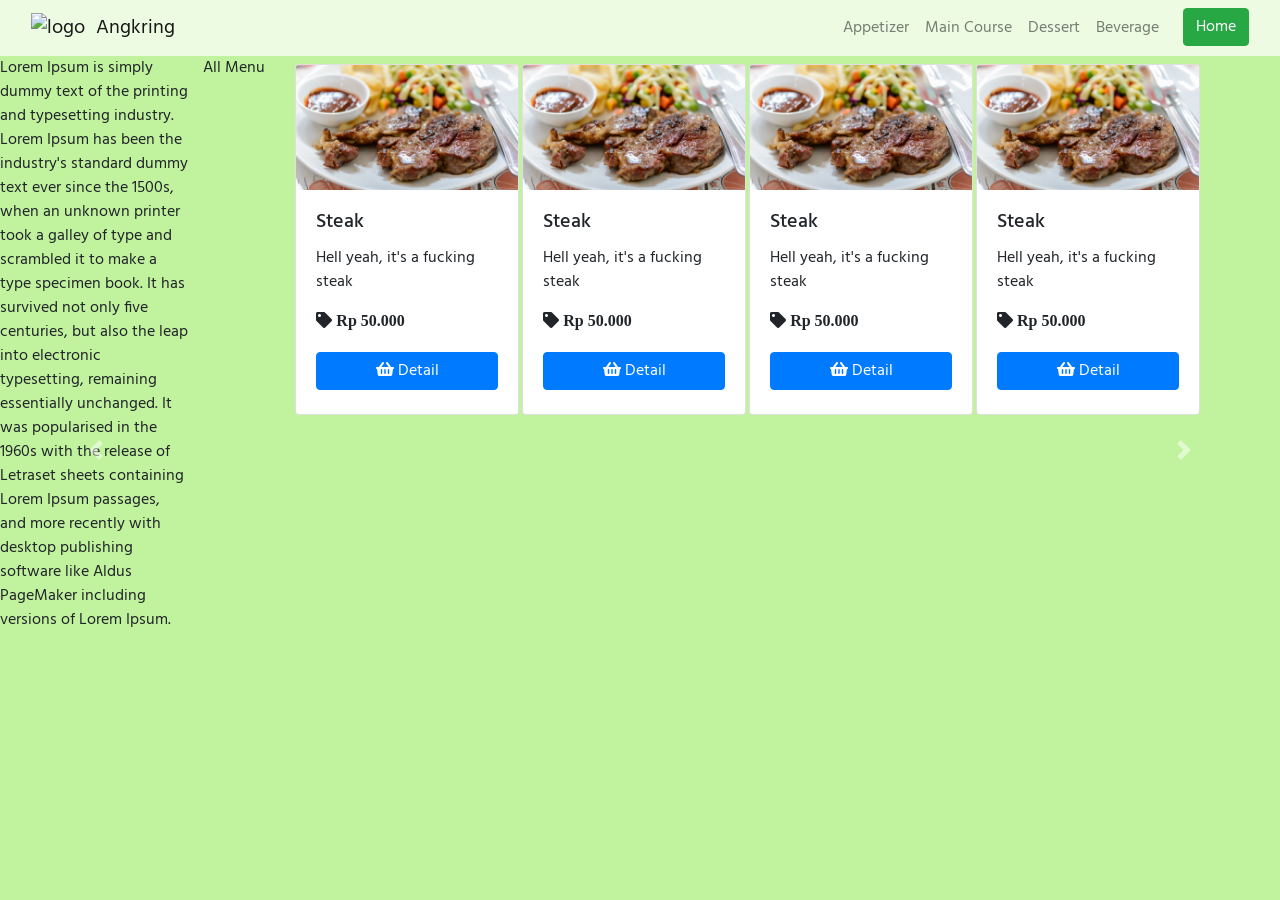
==== Angkring/allmenu.html @ c2aaa67b "Added all files to repo" ====
<!DOCTYPE html>
<html lang="en">
<head>
    <meta charset="UTF-8">
    <meta name="viewport" content="width=device-width, initial-scale=1.0">
    <meta http-equiv="X-UA-Compatible" content="ie=edge">
    <link rel="stylesheet" href="https://maxcdn.bootstrapcdn.com/bootstrap/4.3.1/css/bootstrap.min.css">
    <link rel="stylesheet" href="style-user-page.css">
    <script src="https://ajax.googleapis.com/ajax/libs/jquery/3.4.1/jquery.min.js"></script>
    <script src="https://cdnjs.cloudflare.com/ajax/libs/popper.js/1.14.7/umd/popper.min.js"></script>
    <script src="https://maxcdn.bootstrapcdn.com/bootstrap/4.3.1/js/bootstrap.min.js"></script>
    <link rel="stylesheet" href="https://use.fontawesome.com/releases/v5.7.0/css/all.css" integrity="sha384-lZN37f5QGtY3VHgisS14W3ExzMWZxybE1SJSEsQp9S+oqd12jhcu+A56Ebc1zFSJ" crossorigin="anonymous">
    <title>Main Menu</title>
</head>
<body style="background-color: rgba(132, 232, 65, 0.5);">
    <!-- navbar -->
    <nav class="navbar navbar-expand-lg navbar-light justify-content-center" style="background-color: rgb(255,255,255,0.7); ">
        <div class="container-fluid">    
          <a class="navbar-brand" href="#"><img src="image/angkring logo.png" class="d-inline-block " alt="logo" style="width: 60px;">  Angkring</a>
          <button class="navbar-toggler" type="button" data-toggle="collapse" data-target="#navbarSupportedContent" aria-controls="navbarSupportedContent" aria-expanded="false" aria-label="Toggle navigation">
            <span class="navbar-toggler-icon"></span>
          </button>

        <div class="collapse navbar-collapse" id="navbarSupportedContent">
            <ul class="navbar-nav ml-auto">
                <li class="nav-item">
                    <a class="nav-link" href="#">Appetizer</a> 
                </li>
                <li class="nav-item">
                    <a class="nav-link" href="#">Main Course</a> 
                </li>
                <li class="nav-item">
                    <a class="nav-link" href="#">Dessert</a> 
                </li>
                <li class="nav-item">
                    <a class="nav-link" href="#">Beverage</a> 
                </li>
                <li class="nav-item">
                    <a class="nav-link" href="#">   </a> 
                </li>
                <li class="nav-item">
                  <a class="btn btn-outline-success my-2 my-sm-0 active" href="index cp.html" role="button">Home</a>
                </li>
            </ul>
          </div>
          </nav>
        </div>
    <div class="row">
            <div class="col">
                    <p>Lorem Ipsum is simply dummy text of the printing and typesetting industry. Lorem Ipsum has been the industry's standard dummy text ever since the 1500s, when an unknown printer took a galley of type and scrambled it to make a type specimen book. It has survived not only five centuries, but also the leap into electronic typesetting, remaining essentially unchanged. It was popularised in the 1960s with the release of Letraset sheets containing Lorem Ipsum passages, and more recently with desktop publishing software like Aldus PageMaker including versions of Lorem Ipsum.</p>
                </div> 
        <div class="col-10">
            
                            <div class="row">
                            <p>All Menu</p>
                                <div class="col-11">
                                                <div class="container-fluid">
                                                    <div class="row mr-5">
                                                        <div class="col-sm-6 col-lg-3 mt-2">
                                                            <div class="card" style="width: 14rem;">
                                                              <img src="Image/steak.jpg" class="card-img-top">
                                                                <div class="card-body">
                                                                  <h5 class="card-title">Steak</h5>
                                                                  <p class="card-text">Hell yeah, it's a fucking steak</p>
                                                                  <i class="fas fa-tag mb-2"> Rp 50.000 <br></i> 
                                                                  <a href="#" class="btn btn-primary btn-block mt-3 mb-1" data-target="#produk1" data-toggle="modal"> <i class="fas fa-shopping-basket"></i>  Detail</a>                
                                                                </div>    
                                                            </div>
                                                          </div>
                                                          <div class="col-sm-6 col-lg-3 mt-2">
                                                            <div class="card" style="width: 14rem;">
                                                              <img src="Image/steak.jpg" class="card-img-top">
                                                              <div class="card-body">
                                                                <h5 class="card-title">Steak</h5>
                                                                <p class="card-text">Hell yeah, it's a fucking steak</p>
                                                                <i class="fas fa-tag mb-2"> Rp 50.000 <br></i> 
                                                                <a href="#" class="btn btn-primary btn-block mt-3 mb-1" data-target="#produk1" data-toggle="modal"> <i class="fas fa-shopping-basket"></i>  Detail</a>                
                                                              </div>   
                                                            </div>
                                                          </div>
                                                          <div class="col-sm-6 col-lg-3 mt-2">
                                                            <div class="card" style="width: 14rem;">
                                                              <img src="Image/steak.jpg" class="card-img-top">
                                                                <div class="card-body">
                                                                  <h5 class="card-title">Steak</h5>
                                                                  <p class="card-text">Hell yeah, it's a fucking steak</p>
                                                                  <i class="fas fa-tag mb-2"> Rp 50.000 <br></i> 
                                                                  <a href="#" class="btn btn-primary btn-block mt-3 mb-1" data-target="#produk1" data-toggle="modal"> <i class="fas fa-shopping-basket"></i>  Detail</a>                
                                                                </div>
                                                            </div>
                                                          </div>
                                                          <div class="col-sm-6 col-lg-3 mt-2">
                                                            <div class="card" style="width: 14rem;">
                                                              <img src="Image/steak.jpg" class="card-img-top">
                                                                <div class="card-body">
                                                                  <h5 class="card-title">Steak</h5>
                                                                  <p class="card-text">Hell yeah, it's a fucking steak</p>
                                                                  <i class="fas fa-tag mb-2"> Rp 50.000 <br></i> 
                                                                  <a href="#" class="btn btn-primary btn-block mt-3 mb-1" data-target="#produk1" data-toggle="modal"> <i class="fas fa-shopping-basket"></i>  Detail</a>                
                                                                </div>   
                                                            </div>
                                                          </div>
                                                        </div>
                                                          <!-- <a class="carousel-control-prev " href="#carouselExampleControls" role="button" data-slide="prev">
                                                            <span class="carousel-control-prev-icon" aria-hidden="true"></span>
                                                            <span class="sr-only">Previous</span>
                                                          </a>
                                                          <a class="carousel-control-next" href="#carouselExampleControls" role="button" data-slide="next">
                                                            <span class="carousel-control-next-icon" aria-hidden="true"></span>
                                                            <span class="sr-only">Next</span>
                                                          </a>   -->
                                                </div>     
                                            </div>
                                                    
                                                    <div class="carousel-item">
                                                      <div class="container">
                                                        <div class="row">
                                                          <div class="col-sm-6 col-lg-3">
                                                            <div class="card" style="width: 14rem;margin: auto;">
                                                              <img src="Image/steak.jpg" class="card-img-top">
                                                                <div class="card-body">
                                                                  <h5 class="card-title">Steak</h5>
                                                                  <p class="card-text">Hell yeah, it's a fucking steak</p>
                                                                  <i class="fas fa-tag mb-2"> Rp 50.000 <br></i> 
                                                                  <a href="#" class="btn btn-primary btn-block mt-3 mb-1" data-target="#produk1" data-toggle="modal"> <i class="fas fa-shopping-basket"></i>  Detail</a>                
                                                                </div>
                                                            </div>    
                                                          </div>
                                                          
                                                          <div class="col-sm-6 col-lg-3 mt-2">
                                                            <div class="card" style="width: 14rem;">
                                                              <img src="Image/steak.jpg" class="card-img-top">
                                                                <div class="card-body">
                                                                  <h5 class="card-title">Steak</h5>
                                                                  <p class="card-text">Hell yeah, it's a fucking steak</p>
                                                                  <i class="fas fa-tag mb-2"> Rp 50.000 <br></i> 
                                                                  <a href="#" class="btn btn-primary btn-block mt-3 mb-1" data-target="#produk1" data-toggle="modal"> <i class="fas fa-shopping-basket"></i>  Detail</a>                
                                                                </div>    
                                                            </div>
                                                          </div>
                                                          <div class="col-sm-6 col-lg-3 mt-2">
                                                            <div class="card" style="width: 14rem;">
                                                              <img src="Image/steak.jpg" class="card-img-top">
                                                              <div class="card-body">
                                                                <h5 class="card-title">Steak</h5>
                                                                <p class="card-text">Hell yeah, it's a fucking steak</p>
                                                                <i class="fas fa-tag mb-2"> Rp 50.000 <br></i> 
                                                                <a href="#" class="btn btn-primary btn-block mt-3 mb-1" data-target="#produk1" data-toggle="modal"> <i class="fas fa-shopping-basket"></i>  Detail</a>                
                                                              </div>   
                                                            </div>
                                                          </div>
                                                          <div class="col-sm-6 col-lg-3 mt-2">
                                                            <div class="card" style="width: 14rem;">
                                                              <img src="Image/steak.jpg" class="card-img-top">
                                                                <div class="card-body">
                                                                  <h5 class="card-title">Steak</h5>
                                                                  <p class="card-text">Hell yeah, it's a fucking steak</p>
                                                                  <i class="fas fa-tag mb-2"> Rp 50.000 <br></i> 
                                                                  <a href="#" class="btn btn-primary btn-block mt-3 mb-1" data-target="#produk1" data-toggle="modal"> <i class="fas fa-shopping-basket"></i>  Detail</a>                
                                                                </div>
                                                            </div>
                                                          </div>
                                                        </div> 
                                                        </div>  
                                                      </div>
                                                    </div>    
                                                  </div>
                                                  
                                                    <a href="#inam" class="carousel-control-prev" data-slide="prev">
                                                      <span class="carousel-control-prev-icon"></span>
                                                    </a>
                                                    <a href="#inam" class="carousel-control-next" data-slide="next">
                                                      <span class="carousel-control-next-icon"></span>
                                                    </a>
                                                    
                                                  </div>
                                                  
                                                </div>
                                                
                                              </div>
                                              
                                </div>
                        </div>
                    </div>
                </div>
                    

           <!-- popular carousel end -->

           <!-- <script>
           jQuery(function ($) {
    $.fn.hScroll = function (amount) {
        amount = amount || 1200;
        $(this).bind("DOMMouseScroll mousewheel", function (event) {
            var oEvent = event.originalEvent, 
                direction = oEvent.detail ? oEvent.detail * -amount : oEvent.wheelDelta, 
                position = $(this).scrollLeft();
            position += direction > 0 ? -amount : amount;
            $(this).scrollLeft(position);
            event.preventDefault();
        })
    };
});

$(document).ready(function() {
    $('#box').hScroll(1350); // You can pass (optionally) scrolling amount
});
           </script> -->
    
    <script src="userpage.js"></script>       
  
</body>
---- Angkring/style-user-page.css ----
@import url("https://fonts.googleapis.com/css?family=Hind:400,700");
html, body {
  font-family: 'Hind', sans-serif;
  margin: 0;
  padding: 0;

  width: 100%;
  height: 100%;
  overflow-x: hidden;
  overflow-y:visible;
}

.navbar-light{
  transition:500ms ease;
  background: red;
}
.navbar-expand-lg.scrolled{
  background:#000;
}

.hori-scroll > .row { 
  overflow-x: auto; 
  white-space: nowrap; 
} 

.hori-scroll > .row > .col-3 { 
  display: inline-block; 
  float: none; 
} 

::-webkit-scrollbar {
    width: 0px;  /* Remove scrollbar space */
    background: transparent;  /* Optional: just make scrollbar invisible */
}
/* Optional: show position indicator in red */
::-webkit-scrollbar-thumb {
    background: rgba(192, 192, 192, 0.3);    
}

.mx-6{
  margin-left: -0.5rem;
  margin-right: -0.5rem;
}

.card-cat{
  border: black;
}


.card-cat .img{
  background-color: black;
}

.card-cat:hover,
.card-cat.hover {
  -webkit-transition: all 0.15s;
  transition: all 0.15s;
  
	transform:scale(1.02);
}


.overlay-warna{
  height:100%;
   width: 15rem;
   position:absolute;
   background-color:#000;
   opacity:.3;
   
}


.text-white{
  color: rgba(255, 255,255,0.1);
}

.yes{
  background-color: rgba(255,255,255,0.4);
  padding-bottom: -10rem;
}
/* .carousel-control-prev-icon,
.carousel-control-next-icon {
  height: 100%;
  width: 100px;
  outline: black;
  background-size: 100%, 100%;
  border-radius: 50%;
  border: 1px solid black;

}

.carousel-control-next:after
{
  content: '>';
  font-size: 55px;
  color: red;
}

.carousel-control-prev-icon:after {
  content: '<';
  font-size: 55px;
  color: red;
} */
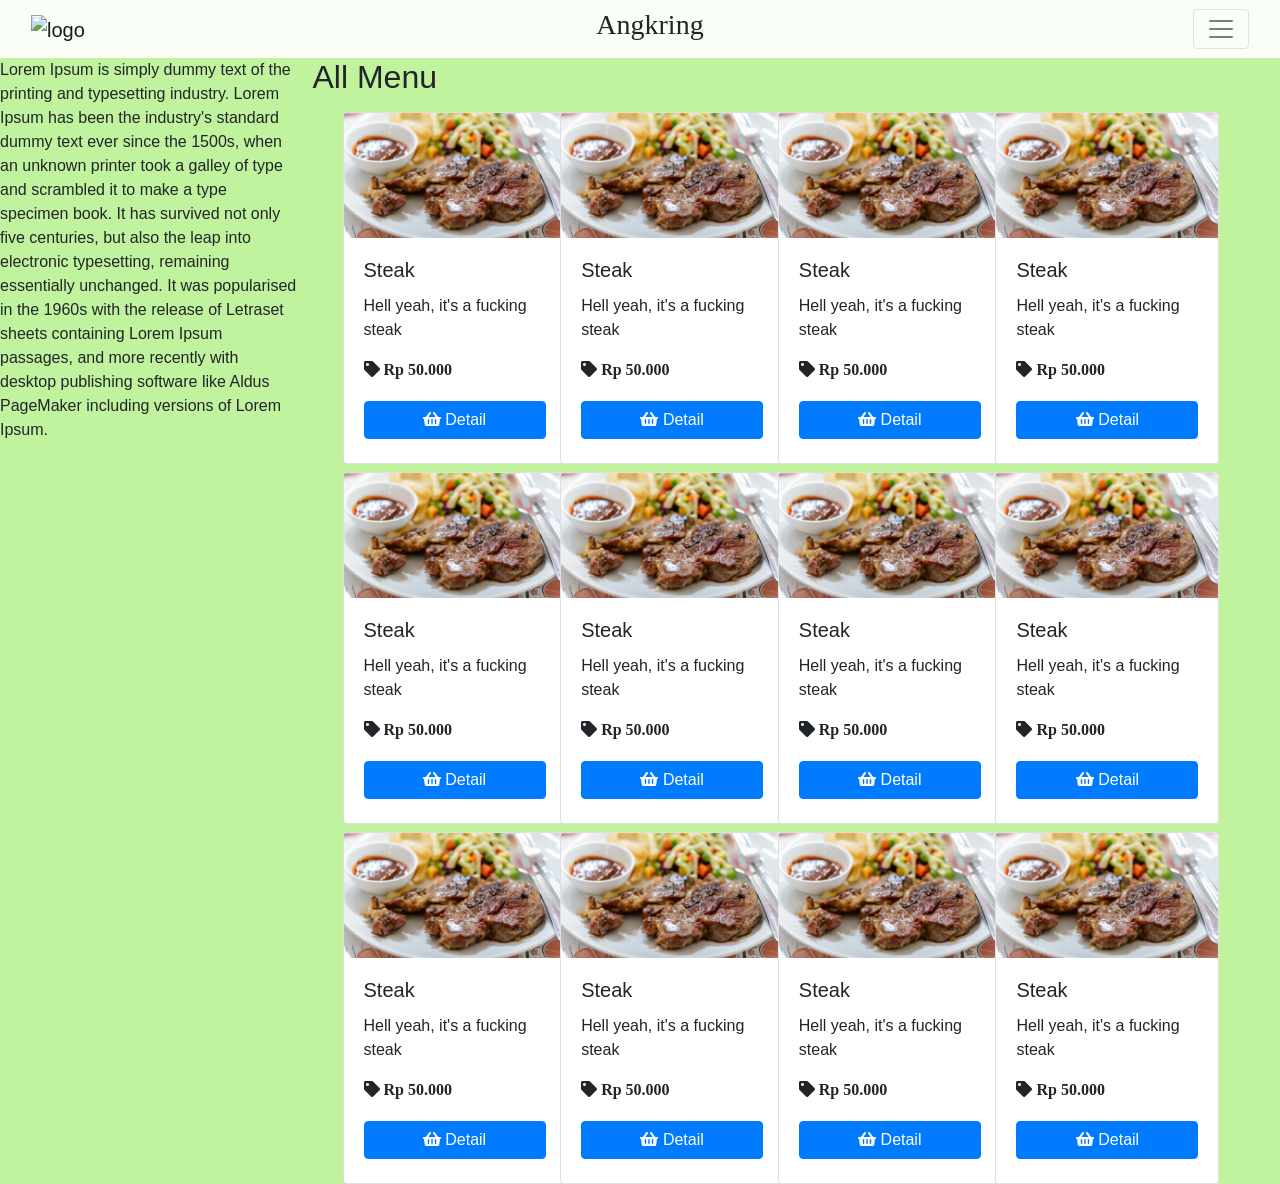
==== commit dc5cdc3a: "yes" ====
--- a/Angkring/allmenu.html
+++ b/Angkring/allmenu.html
@@ -5,24 +5,26 @@
     <meta name="viewport" content="width=device-width, initial-scale=1.0">
     <meta http-equiv="X-UA-Compatible" content="ie=edge">
     <link rel="stylesheet" href="https://maxcdn.bootstrapcdn.com/bootstrap/4.3.1/css/bootstrap.min.css">
-    <link rel="stylesheet" href="style-user-page.css">
+    <link rel="stylesheet" href="style-allmenu.css">
     <script src="https://ajax.googleapis.com/ajax/libs/jquery/3.4.1/jquery.min.js"></script>
     <script src="https://cdnjs.cloudflare.com/ajax/libs/popper.js/1.14.7/umd/popper.min.js"></script>
     <script src="https://maxcdn.bootstrapcdn.com/bootstrap/4.3.1/js/bootstrap.min.js"></script>
     <link rel="stylesheet" href="https://use.fontawesome.com/releases/v5.7.0/css/all.css" integrity="sha384-lZN37f5QGtY3VHgisS14W3ExzMWZxybE1SJSEsQp9S+oqd12jhcu+A56Ebc1zFSJ" crossorigin="anonymous">
-    <title>Main Menu</title>
+    <link href="https://fonts.googleapis.com/css?family=Lobster&display=swap" rel="stylesheet">
+    <title>All Menu</title>
 </head>
-<body style="background-color: rgba(132, 232, 65, 0.5);">
+<body class="body" style="background-color: rgba(132, 232, 65, 0.5);">
     <!-- navbar -->
-    <nav class="navbar navbar-expand-lg navbar-light justify-content-center" style="background-color: rgb(255,255,255,0.7); ">
+    <nav class="navbar sticky-top  navbar-light justify-content-center" style="background-color: rgb(255,255,255,0.9); ">
         <div class="container-fluid">    
-          <a class="navbar-brand" href="#"><img src="image/angkring logo.png" class="d-inline-block " alt="logo" style="width: 60px;">  Angkring</a>
+          <a class="navbar-brand" href="#"><img src="image/angkring logo.png" class="d-inline-block " alt="logo" style="width: 60px;"></a>
+          <h3 style="font-family: 'lobster', cursive;">Angkring</h3>
           <button class="navbar-toggler" type="button" data-toggle="collapse" data-target="#navbarSupportedContent" aria-controls="navbarSupportedContent" aria-expanded="false" aria-label="Toggle navigation">
             <span class="navbar-toggler-icon"></span>
           </button>
 
-        <div class="collapse navbar-collapse" id="navbarSupportedContent">
-            <ul class="navbar-nav ml-auto">
+        <div class="collapse navbar-collapse justify-content-end " id="navbarSupportedContent">
+            <ul class="navbar-nav ">
                 <li class="nav-item">
                     <a class="nav-link" href="#">Appetizer</a> 
                 </li>
@@ -49,142 +51,158 @@
             <div class="col">
                     <p>Lorem Ipsum is simply dummy text of the printing and typesetting industry. Lorem Ipsum has been the industry's standard dummy text ever since the 1500s, when an unknown printer took a galley of type and scrambled it to make a type specimen book. It has survived not only five centuries, but also the leap into electronic typesetting, remaining essentially unchanged. It was popularised in the 1960s with the release of Letraset sheets containing Lorem Ipsum passages, and more recently with desktop publishing software like Aldus PageMaker including versions of Lorem Ipsum.</p>
                 </div> 
-        <div class="col-10">
+        <div class="col-9">
             
-                            <div class="row">
-                            <p>All Menu</p>
-                                <div class="col-11">
-                                                <div class="container-fluid">
-                                                    <div class="row mr-5">
-                                                        <div class="col-sm-6 col-lg-3 mt-2">
-                                                            <div class="card" style="width: 14rem;">
-                                                              <img src="Image/steak.jpg" class="card-img-top">
-                                                                <div class="card-body">
-                                                                  <h5 class="card-title">Steak</h5>
-                                                                  <p class="card-text">Hell yeah, it's a fucking steak</p>
-                                                                  <i class="fas fa-tag mb-2"> Rp 50.000 <br></i> 
-                                                                  <a href="#" class="btn btn-primary btn-block mt-3 mb-1" data-target="#produk1" data-toggle="modal"> <i class="fas fa-shopping-basket"></i>  Detail</a>                
-                                                                </div>    
-                                                            </div>
-                                                          </div>
-                                                          <div class="col-sm-6 col-lg-3 mt-2">
-                                                            <div class="card" style="width: 14rem;">
-                                                              <img src="Image/steak.jpg" class="card-img-top">
-                                                              <div class="card-body">
-                                                                <h5 class="card-title">Steak</h5>
-                                                                <p class="card-text">Hell yeah, it's a fucking steak</p>
-                                                                <i class="fas fa-tag mb-2"> Rp 50.000 <br></i> 
-                                                                <a href="#" class="btn btn-primary btn-block mt-3 mb-1" data-target="#produk1" data-toggle="modal"> <i class="fas fa-shopping-basket"></i>  Detail</a>                
-                                                              </div>   
-                                                            </div>
-                                                          </div>
-                                                          <div class="col-sm-6 col-lg-3 mt-2">
-                                                            <div class="card" style="width: 14rem;">
-                                                              <img src="Image/steak.jpg" class="card-img-top">
-                                                                <div class="card-body">
-                                                                  <h5 class="card-title">Steak</h5>
-                                                                  <p class="card-text">Hell yeah, it's a fucking steak</p>
-                                                                  <i class="fas fa-tag mb-2"> Rp 50.000 <br></i> 
-                                                                  <a href="#" class="btn btn-primary btn-block mt-3 mb-1" data-target="#produk1" data-toggle="modal"> <i class="fas fa-shopping-basket"></i>  Detail</a>                
-                                                                </div>
-                                                            </div>
-                                                          </div>
-                                                          <div class="col-sm-6 col-lg-3 mt-2">
-                                                            <div class="card" style="width: 14rem;">
-                                                              <img src="Image/steak.jpg" class="card-img-top">
-                                                                <div class="card-body">
-                                                                  <h5 class="card-title">Steak</h5>
-                                                                  <p class="card-text">Hell yeah, it's a fucking steak</p>
-                                                                  <i class="fas fa-tag mb-2"> Rp 50.000 <br></i> 
-                                                                  <a href="#" class="btn btn-primary btn-block mt-3 mb-1" data-target="#produk1" data-toggle="modal"> <i class="fas fa-shopping-basket"></i>  Detail</a>                
-                                                                </div>   
-                                                            </div>
-                                                          </div>
-                                                        </div>
-                                                          <!-- <a class="carousel-control-prev " href="#carouselExampleControls" role="button" data-slide="prev">
-                                                            <span class="carousel-control-prev-icon" aria-hidden="true"></span>
-                                                            <span class="sr-only">Previous</span>
-                                                          </a>
-                                                          <a class="carousel-control-next" href="#carouselExampleControls" role="button" data-slide="next">
-                                                            <span class="carousel-control-next-icon" aria-hidden="true"></span>
-                                                            <span class="sr-only">Next</span>
-                                                          </a>   -->
-                                                </div>     
-                                            </div>
-                                                    
-                                                    <div class="carousel-item">
-                                                      <div class="container">
-                                                        <div class="row">
-                                                          <div class="col-sm-6 col-lg-3">
-                                                            <div class="card" style="width: 14rem;margin: auto;">
-                                                              <img src="Image/steak.jpg" class="card-img-top">
-                                                                <div class="card-body">
-                                                                  <h5 class="card-title">Steak</h5>
-                                                                  <p class="card-text">Hell yeah, it's a fucking steak</p>
-                                                                  <i class="fas fa-tag mb-2"> Rp 50.000 <br></i> 
-                                                                  <a href="#" class="btn btn-primary btn-block mt-3 mb-1" data-target="#produk1" data-toggle="modal"> <i class="fas fa-shopping-basket"></i>  Detail</a>                
-                                                                </div>
-                                                            </div>    
-                                                          </div>
-                                                          
-                                                          <div class="col-sm-6 col-lg-3 mt-2">
-                                                            <div class="card" style="width: 14rem;">
-                                                              <img src="Image/steak.jpg" class="card-img-top">
-                                                                <div class="card-body">
-                                                                  <h5 class="card-title">Steak</h5>
-                                                                  <p class="card-text">Hell yeah, it's a fucking steak</p>
-                                                                  <i class="fas fa-tag mb-2"> Rp 50.000 <br></i> 
-                                                                  <a href="#" class="btn btn-primary btn-block mt-3 mb-1" data-target="#produk1" data-toggle="modal"> <i class="fas fa-shopping-basket"></i>  Detail</a>                
-                                                                </div>    
-                                                            </div>
-                                                          </div>
-                                                          <div class="col-sm-6 col-lg-3 mt-2">
-                                                            <div class="card" style="width: 14rem;">
-                                                              <img src="Image/steak.jpg" class="card-img-top">
-                                                              <div class="card-body">
-                                                                <h5 class="card-title">Steak</h5>
-                                                                <p class="card-text">Hell yeah, it's a fucking steak</p>
-                                                                <i class="fas fa-tag mb-2"> Rp 50.000 <br></i> 
-                                                                <a href="#" class="btn btn-primary btn-block mt-3 mb-1" data-target="#produk1" data-toggle="modal"> <i class="fas fa-shopping-basket"></i>  Detail</a>                
-                                                              </div>   
-                                                            </div>
-                                                          </div>
-                                                          <div class="col-sm-6 col-lg-3 mt-2">
-                                                            <div class="card" style="width: 14rem;">
-                                                              <img src="Image/steak.jpg" class="card-img-top">
-                                                                <div class="card-body">
-                                                                  <h5 class="card-title">Steak</h5>
-                                                                  <p class="card-text">Hell yeah, it's a fucking steak</p>
-                                                                  <i class="fas fa-tag mb-2"> Rp 50.000 <br></i> 
-                                                                  <a href="#" class="btn btn-primary btn-block mt-3 mb-1" data-target="#produk1" data-toggle="modal"> <i class="fas fa-shopping-basket"></i>  Detail</a>                
-                                                                </div>
-                                                            </div>
-                                                          </div>
-                                                        </div> 
-                                                        </div>  
-                                                      </div>
-                                                    </div>    
-                                                  </div>
-                                                  
-                                                    <a href="#inam" class="carousel-control-prev" data-slide="prev">
-                                                      <span class="carousel-control-prev-icon"></span>
-                                                    </a>
-                                                    <a href="#inam" class="carousel-control-next" data-slide="next">
-                                                      <span class="carousel-control-next-icon"></span>
-                                                    </a>
-                                                    
-                                                  </div>
-                                                  
-                                                </div>
-                                                
-                                              </div>
-                                              
-                                </div>
-                        </div>
-                    </div>
-                </div>
-                    
-
+          <div class="row">
+            <div class="block">
+              <h2>All Menu</h2>
+            </div>
+          
+            <div class="col-11">
+              <div class="container-fluid">
+                  <div class="row">
+                      <div class="col-sm-6 col-lg-3 mt-2 mx-auto">
+                          <div class="card" style="width: 14rem;">
+                            <img src="Image/steak.jpg" class="card-img-top">
+                              <div class="card-body">
+                                <h5 class="card-title">Steak</h5>
+                                <p class="card-text">Hell yeah, it's a fucking steak</p>
+                                <i class="fas fa-tag mb-2"> Rp 50.000 <br></i> 
+                                <a href="#" class="btn btn-primary btn-block mt-3 mb-1" data-target="#produk1" data-toggle="modal"> <i class="fas fa-shopping-basket"></i>  Detail</a>                
+                              </div>    
+                          </div>
+                        </div>
+                        <div class="col-sm-6 col-lg-3 mt-2">
+                          <div class="card" style="width: 14rem;">
+                            <img src="Image/steak.jpg" class="card-img-top">
+                            <div class="card-body">
+                              <h5 class="card-title">Steak</h5>
+                              <p class="card-text">Hell yeah, it's a fucking steak</p>
+                              <i class="fas fa-tag mb-2"> Rp 50.000 <br></i> 
+                              <a href="#" class="btn btn-primary btn-block mt-3 mb-1" data-target="#produk1" data-toggle="modal"> <i class="fas fa-shopping-basket"></i>  Detail</a>                
+                            </div>   
+                          </div>
+                        </div>
+                        <div class="col-sm-6 col-lg-3 mt-2">
+                          <div class="card" style="width: 14rem;">
+                            <img src="Image/steak.jpg" class="card-img-top">
+                              <div class="card-body">
+                                <h5 class="card-title">Steak</h5>
+                                <p class="card-text">Hell yeah, it's a fucking steak</p>
+                                <i class="fas fa-tag mb-2"> Rp 50.000 <br></i> 
+                                <a href="#" class="btn btn-primary btn-block mt-3 mb-1" data-target="#produk1" data-toggle="modal"> <i class="fas fa-shopping-basket"></i>  Detail</a>                
+                              </div>
+                          </div>
+                        </div>
+                        <div class="col-sm-6 col-lg-3 mt-2">
+                          <div class="card" style="width: 14rem;">
+                            <img src="Image/steak.jpg" class="card-img-top">
+                              <div class="card-body">
+                                <h5 class="card-title">Steak</h5>
+                                <p class="card-text">Hell yeah, it's a fucking steak</p>
+                                <i class="fas fa-tag mb-2"> Rp 50.000 <br></i> 
+                                <a href="#" class="btn btn-primary btn-block mt-3 mb-1" data-target="#produk1" data-toggle="modal"> <i class="fas fa-shopping-basket"></i>  Detail</a>                
+                              </div>   
+                          </div>
+                        </div>
+                      </div>
+                  <div class="row">
+                      <div class="col-sm-6 col-lg-3 mt-2 mx-auto">
+                          <div class="card" style="width: 14rem;">
+                            <img src="Image/steak.jpg" class="card-img-top">
+                              <div class="card-body">
+                                <h5 class="card-title">Steak</h5>
+                                <p class="card-text">Hell yeah, it's a fucking steak</p>
+                                <i class="fas fa-tag mb-2"> Rp 50.000 <br></i> 
+                                <a href="#" class="btn btn-primary btn-block mt-3 mb-1" data-target="#produk1" data-toggle="modal"> <i class="fas fa-shopping-basket"></i>  Detail</a>                
+                              </div>    
+                          </div>
+                        </div>
+                        <div class="col-sm-6 col-lg-3 mt-2">
+                          <div class="card" style="width: 14rem;">
+                            <img src="Image/steak.jpg" class="card-img-top">
+                            <div class="card-body">
+                              <h5 class="card-title">Steak</h5>
+                              <p class="card-text">Hell yeah, it's a fucking steak</p>
+                              <i class="fas fa-tag mb-2"> Rp 50.000 <br></i> 
+                              <a href="#" class="btn btn-primary btn-block mt-3 mb-1" data-target="#produk1" data-toggle="modal"> <i class="fas fa-shopping-basket"></i>  Detail</a>                
+                            </div>   
+                          </div>
+                        </div>
+                        <div class="col-sm-6 col-lg-3 mt-2">
+                          <div class="card" style="width: 14rem;">
+                            <img src="Image/steak.jpg" class="card-img-top">
+                              <div class="card-body">
+                                <h5 class="card-title">Steak</h5>
+                                <p class="card-text">Hell yeah, it's a fucking steak</p>
+                                <i class="fas fa-tag mb-2"> Rp 50.000 <br></i> 
+                                <a href="#" class="btn btn-primary btn-block mt-3 mb-1" data-target="#produk1" data-toggle="modal"> <i class="fas fa-shopping-basket"></i>  Detail</a>                
+                              </div>
+                          </div>
+                        </div>
+                        <div class="col-sm-6 col-lg-3 mt-2">
+                          <div class="card" style="width: 14rem;">
+                            <img src="Image/steak.jpg" class="card-img-top">
+                              <div class="card-body">
+                                <h5 class="card-title">Steak</h5>
+                                <p class="card-text">Hell yeah, it's a fucking steak</p>
+                                <i class="fas fa-tag mb-2"> Rp 50.000 <br></i> 
+                                <a href="#" class="btn btn-primary btn-block mt-3 mb-1" data-target="#produk1" data-toggle="modal"> <i class="fas fa-shopping-basket"></i>  Detail</a>                
+                              </div>   
+                          </div>
+                        </div>
+                      </div>  
+                  <div class="row">
+                      <div class="col-sm-6 col-lg-3 mt-2 mx-auto">
+                          <div class="card" style="width: 14rem;">
+                            <img src="Image/steak.jpg" class="card-img-top">
+                              <div class="card-body">
+                                <h5 class="card-title">Steak</h5>
+                                <p class="card-text">Hell yeah, it's a fucking steak</p>
+                                <i class="fas fa-tag mb-2"> Rp 50.000 <br></i> 
+                                <a href="#" class="btn btn-primary btn-block mt-3 mb-1" data-target="#produk1" data-toggle="modal"> <i class="fas fa-shopping-basket"></i>  Detail</a>                
+                              </div>    
+                          </div>
+                        </div>
+                        <div class="col-sm-6 col-lg-3 mt-2">
+                          <div class="card" style="width: 14rem;">
+                            <img src="Image/steak.jpg" class="card-img-top">
+                            <div class="card-body">
+                              <h5 class="card-title">Steak</h5>
+                              <p class="card-text">Hell yeah, it's a fucking steak</p>
+                              <i class="fas fa-tag mb-2"> Rp 50.000 <br></i> 
+                              <a href="#" class="btn btn-primary btn-block mt-3 mb-1" data-target="#produk1" data-toggle="modal"> <i class="fas fa-shopping-basket"></i>  Detail</a>                
+                            </div>   
+                          </div>
+                        </div>
+                        <div class="col-sm-6 col-lg-3 mt-2">
+                          <div class="card" style="width: 14rem;">
+                            <img src="Image/steak.jpg" class="card-img-top">
+                              <div class="card-body">
+                                <h5 class="card-title">Steak</h5>
+                                <p class="card-text">Hell yeah, it's a fucking steak</p>
+                                <i class="fas fa-tag mb-2"> Rp 50.000 <br></i> 
+                                <a href="#" class="btn btn-primary btn-block mt-3 mb-1" data-target="#produk1" data-toggle="modal"> <i class="fas fa-shopping-basket"></i>  Detail</a>                
+                              </div>
+                          </div>
+                        </div>
+                        <div class="col-sm-6 col-lg-3 mt-2">
+                          <div class="card" style="width: 14rem;">
+                            <img src="Image/steak.jpg" class="card-img-top">
+                              <div class="card-body">
+                                <h5 class="card-title">Steak</h5>
+                                <p class="card-text">Hell yeah, it's a fucking steak</p>
+                                <i class="fas fa-tag mb-2"> Rp 50.000 <br></i> 
+                                <a href="#" class="btn btn-primary btn-block mt-3 mb-1" data-target="#produk1" data-toggle="modal"> <i class="fas fa-shopping-basket"></i>  Detail</a>                
+                              </div>   
+                          </div>
+                        </div>
+                      </div>  
+              </div>     
+            </div>
+          </div>
+        </div>    
+    </div>
            <!-- popular carousel end -->
 
            <!-- <script>
--- a/Angkring/style-allmenu.css
+++ b/Angkring/style-allmenu.css
@@ -0,0 +1,3 @@
+.body{
+    overflow-x:hidden;
+}
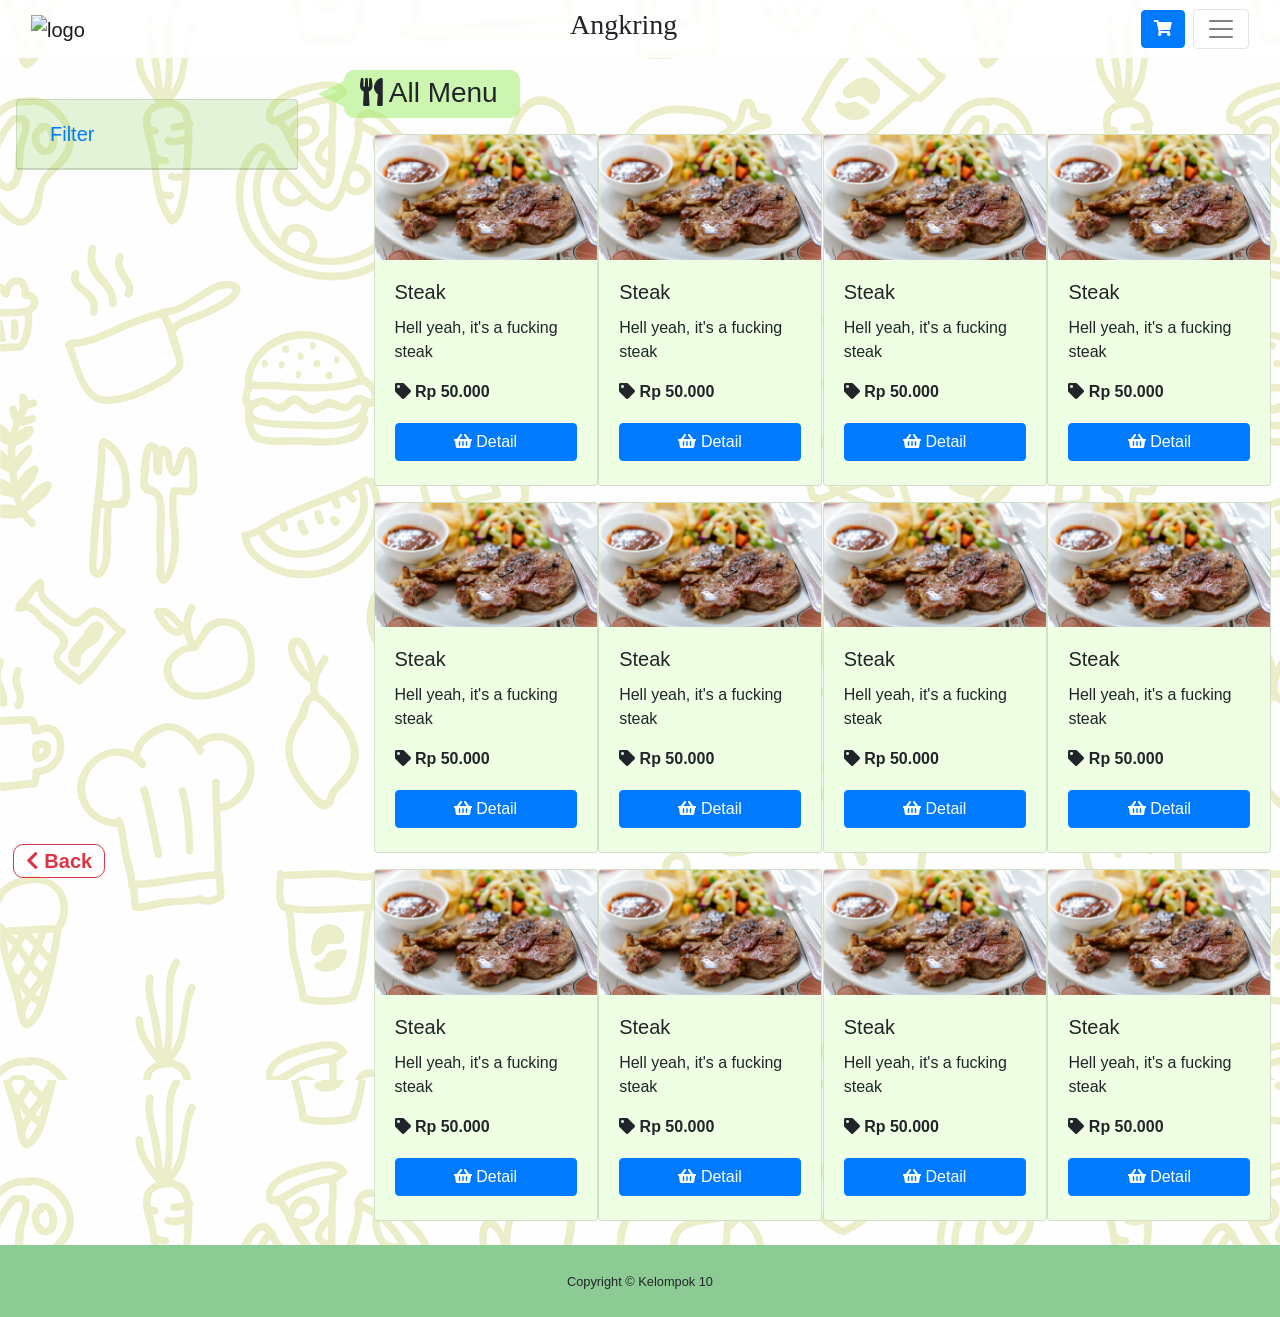
==== commit ebf495a6: "Minor changes" ====
--- a/Angkring/allmenu.html
+++ b/Angkring/allmenu.html
@@ -6,6 +6,7 @@
     <meta http-equiv="X-UA-Compatible" content="ie=edge">
     <link rel="stylesheet" href="https://maxcdn.bootstrapcdn.com/bootstrap/4.3.1/css/bootstrap.min.css">
     <link rel="stylesheet" href="style-allmenu.css">
+    <link rel="stylesheet" href="animate.css">
     <script src="https://ajax.googleapis.com/ajax/libs/jquery/3.4.1/jquery.min.js"></script>
     <script src="https://cdnjs.cloudflare.com/ajax/libs/popper.js/1.14.7/umd/popper.min.js"></script>
     <script src="https://maxcdn.bootstrapcdn.com/bootstrap/4.3.1/js/bootstrap.min.js"></script>
@@ -13,196 +14,376 @@
     <link href="https://fonts.googleapis.com/css?family=Lobster&display=swap" rel="stylesheet">
     <title>All Menu</title>
 </head>
-<body class="body" style="background-color: rgba(132, 232, 65, 0.5);">
+<body class="body">
     <!-- navbar -->
-    <nav class="navbar sticky-top  navbar-light justify-content-center" style="background-color: rgb(255,255,255,0.9); ">
+    <nav class="navbar sticky-top  navbar-light justify-content-center fadeInDown animated" style="background-color: rgb(255,255,255,0.9); ">
         <div class="container-fluid">    
           <a class="navbar-brand" href="#"><img src="image/angkring logo.png" class="d-inline-block " alt="logo" style="width: 60px;"></a>
-          <h3 style="font-family: 'lobster', cursive;">Angkring</h3>
+          <h3 class="ml-auto fadeInDown animated delay-1s" style="font-family: 'lobster', cursive; text-align: center;">Angkring</h3>
+          <a class="btn btn-primary pull-right ml-auto mr-2" href="#" role="button" onclick="openNav()"><i class="fas fa-shopping-cart"></i></a>
           <button class="navbar-toggler" type="button" data-toggle="collapse" data-target="#navbarSupportedContent" aria-controls="navbarSupportedContent" aria-expanded="false" aria-label="Toggle navigation">
             <span class="navbar-toggler-icon"></span>
           </button>
 
         <div class="collapse navbar-collapse justify-content-end " id="navbarSupportedContent">
             <ul class="navbar-nav ">
-                <li class="nav-item">
+                <li class="nav-item ml-auto">
                     <a class="nav-link" href="#">Appetizer</a> 
                 </li>
-                <li class="nav-item">
+                <li class="nav-item ml-auto">
                     <a class="nav-link" href="#">Main Course</a> 
                 </li>
-                <li class="nav-item">
+                <li class="nav-item ml-auto">
                     <a class="nav-link" href="#">Dessert</a> 
                 </li>
-                <li class="nav-item">
+                <li class="nav-item ml-auto">
                     <a class="nav-link" href="#">Beverage</a> 
                 </li>
-                <li class="nav-item">
+                <li class="nav-item ml-auto">
                     <a class="nav-link" href="#">   </a> 
                 </li>
-                <li class="nav-item">
-                  <a class="btn btn-outline-success my-2 my-sm-0 active" href="index cp.html" role="button">Home</a>
+                <li class="nav-item ml-auto">
+                  <a class="btn btn-outline-success my-2 my-sm-0 active" href="index cp.html" role="button"><i class="fas fa-home"></i> Home</a>
                 </li>
             </ul>
           </div>
           </nav>
         </div>
+
+        <div id="mySidenav" class="sidenav">
+            <a href="javascript:void(0)" class="closebtn" onclick="closeNav()">&times;</a>
+          <div class="col">
+            <div class="row">
+                <h2 class="ml-2 text-muted"> <i class="fas fa-shopping-cart"></i> Your Cart</h2>
+            </div>
+              <div class="row">
+                  <div class="card ml-2 mb-3" style="width: 24rem; height: 7.17rem; ">
+                      <div class="row no-gutters">
+                        <div class="col-md-4">
+                          <img src="image/steak.jpg" class="rounded card-img cart-img" alt="...">
+                        </div>
+                        <div class="col-md-8 pull-left">
+                          <div class="card-body">
+                            <button type="button" class="btn btn-danger float-top float-right" style="height:7.1rem; margin-top:-1.30rem; margin-right: -1.25rem;;">X</button>
+                            <h4 class="card-title txtB text-wrap" style="margin-left: -1.50rem;"><b> Beef Steak</b></h4>
+                            <p class="card-text text-muted" style="margin-left: -1.50rem;">Rp 50.000</p>
+                          </div>
+                        </div>
+                      </div>
+                    </div>
+                  <div class="card ml-2 mb-3" style="width: 24rem; height: 7.17rem; ">
+                      <div class="row no-gutters">
+                        <div class="col-md-4">
+                          <img src="image/steak.jpg" class="rounded card-img cart-img" alt="...">
+                        </div>
+                        <div class="col-md-8 pull-left">
+                          <div class="card-body">
+                            <button type="button" class="btn btn-danger float-top float-right" style="height:7.1rem; margin-top:-1.30rem; margin-right: -1.25rem;;">X</button>
+                            <h4 class="card-title txtB text-wrap" style="margin-left: -1.50rem;"><b> Beef Steak</b></h4>
+                            <p class="card-text text-muted" style="margin-left: -1.50rem;">Rp 50.000</p>
+                          </div>
+                        </div>
+                      </div>
+                    </div>
+                  <div class="card ml-2 mb-3" style="width: 24rem; height: 7.17rem; ">
+                      <div class="row no-gutters">
+                        <div class="col-md-4">
+                          <img src="image/steak.jpg" class="rounded card-img cart-img" alt="...">
+                        </div>
+                        <div class="col-md-8 pull-left">
+                          <div class="card-body">
+                            <button type="button" class="btn btn-danger float-top float-right" style="height:7.1rem; margin-top:-1.30rem; margin-right: -1.25rem;;">X</button>
+                            <h4 class="card-title txtB text-wrap" style="margin-left: -1.50rem;"><b> Beef Steak</b></h4>
+                            <p class="card-text text-muted" style="margin-left: -1.50rem;">Rp 50.000</p>
+                          </div>
+                        </div>
+                      </div>
+                    </div>
+              </div>
+              <button type="button" class="btn btn-success checkbtn btn-sm" onclick="location.href='checkout.html';"> <i class="fas fa-shopping-cart"></i> Checkout</button>
+          </div>  
+        </div>
+
     <div class="row">
             <div class="col">
-                    <p>Lorem Ipsum is simply dummy text of the printing and typesetting industry. Lorem Ipsum has been the industry's standard dummy text ever since the 1500s, when an unknown printer took a galley of type and scrambled it to make a type specimen book. It has survived not only five centuries, but also the leap into electronic typesetting, remaining essentially unchanged. It was popularised in the 1960s with the release of Letraset sheets containing Lorem Ipsum passages, and more recently with desktop publishing software like Aldus PageMaker including versions of Lorem Ipsum.</p>
-                </div> 
+                <div class="card mt-3 ml-3 sticky-top filter-oke fadeInLeft animated delay-1s" style="background: rgba(156, 238, 101,0.2);">
+                    <header class="card-header">
+                        <!-- <h6 class="title text-center font-weight-bold">Filter</h6> -->
+                        <a class="btn btn-link text-weight-bold text-center text-decoration-none" style=" font-size: 15pt;" data-toggle="collapse" href="#filtercollapse" role="button" aria-expanded="false" aria-controls="collapseExample">
+                          Filter
+                        </a>
+                      </header>   
+                  <div class="collapse" id="filtercollapse">
+                    <article class="card-group-item" >      
+                      <header class="card-header">
+                        <h6 class="title">Range input </h6>
+                      </header>
+                      <div class="filter-content">
+                        <div class="card-body">
+                        <div class="form-row">
+                        <div class="form-group col-md-6">
+                          <label>Min</label>
+                          <input type="number" class="form-control" id="inputEmail4" placeholder="Rp 0">
+                        </div>
+                        <div class="form-group col-md-6 text-right">
+                          <label>Max</label>
+                          <input type="number" class="form-control" placeholder="Rp 100.000">
+                        </div>
+                        </div>
+                        </div> <!-- card-body.// -->
+                      </div>
+                    </article> <!-- card-group-item.// -->
+                    <article class="card-group-item">
+                      <header class="card-header">
+                        <h6 class="title">Selection </h6>
+                      </header>
+                      <div class="filter-content">
+                        <div class="card-body">
+                          <div class="custom-control custom-checkbox">
+                            <span class="float-right badge badge-light round">12</span>
+                              <input type="checkbox" class="custom-control-input" id="Check1">
+                              <label class="custom-control-label" for="Check1">Appetizer</label>
+                          </div> <!-- form-check.// -->
+                  
+                          <div class="custom-control custom-checkbox">
+                            <span class="float-right badge badge-light round">10</span>
+                              <input type="checkbox" class="custom-control-input" id="Check2">
+                             <label class="custom-control-label" for="Check2">Main Course</label>
+                          </div> <!-- form-check.// -->
+                  
+                          <div class="custom-control custom-checkbox">
+                            <span class="float-right badge badge-light round">17</span>
+                              <input type="checkbox" class="custom-control-input" id="Check3">
+                              <label class="custom-control-label" for="Check3">Dessert</label>
+                          </div> <!-- form-check.// -->
+                  
+                          <div class="custom-control custom-checkbox">
+                            <span class="float-right badge badge-light round">12</span>
+                              <input type="checkbox" class="custom-control-input" id="Check4">
+                              <label class="custom-control-label" for="Check4">Beverage</label>
+                          </div>
+                          <div class="custom-control custom-checkbox">
+                            <span class="float-right badge badge-light round">9</span>
+                              <input type="checkbox" class="custom-control-input" id="Check5">
+                              <label class="custom-control-label" for="Check5">Snacks</label>
+                          </div> <!-- form-check.// -->
+                        </div> <!-- card-body.// -->
+                        <header class="card-header">
+                            <a class="btn btn-success ml-auto" href="#" role="button">Set Filter</a>
+                          </header>
+                      </div>
+                    </article> <!-- card-group-item.// -->
+                  </div>
+                    </div>
+            </div> 
         <div class="col-9">
             
-          <div class="row">
+          <div class="row ml-3 mt-1">
             <div class="block">
-              <h2>All Menu</h2>
+                <div class="talkbubble my-2"> <h3 class="ml-3"> <i class="fas fa-utensils mt-2"></i> All Menu</h3> </div>  
             </div>
           
-            <div class="col-11">
-              <div class="container-fluid">
-                  <div class="row">
+            <div class="col-12">
+              <div class="container-fluid ">
+                  <div class="row mr-2 mb-2">
                       <div class="col-sm-6 col-lg-3 mt-2 mx-auto">
-                          <div class="card" style="width: 14rem;">
-                            <img src="Image/steak.jpg" class="card-img-top">
-                              <div class="card-body">
-                                <h5 class="card-title">Steak</h5>
-                                <p class="card-text">Hell yeah, it's a fucking steak</p>
-                                <i class="fas fa-tag mb-2"> Rp 50.000 <br></i> 
+                          <div class="card card-cat yess" style="width: 14rem;">
+                            <img src="Image/steak.jpg" class="card-img-top">
+                              <div class="card-body">
+                                <h5 class="card-title">Steak</h5>
+                                <p class="card-text">Hell yeah, it's a fucking steak</p>
+                                <p class="font-weight-bold"><i class="fas fa-tag mb-2"></i>  Rp 50.000</p>
                                 <a href="#" class="btn btn-primary btn-block mt-3 mb-1" data-target="#produk1" data-toggle="modal"> <i class="fas fa-shopping-basket"></i>  Detail</a>                
                               </div>    
                           </div>
                         </div>
                         <div class="col-sm-6 col-lg-3 mt-2">
-                          <div class="card" style="width: 14rem;">
+                          <div class="card card-cat yess" style="width: 14rem;">
                             <img src="Image/steak.jpg" class="card-img-top">
                             <div class="card-body">
                               <h5 class="card-title">Steak</h5>
                               <p class="card-text">Hell yeah, it's a fucking steak</p>
-                              <i class="fas fa-tag mb-2"> Rp 50.000 <br></i> 
+                              <p class="font-weight-bold"><i class="fas fa-tag mb-2"></i>  Rp 50.000</p>
                               <a href="#" class="btn btn-primary btn-block mt-3 mb-1" data-target="#produk1" data-toggle="modal"> <i class="fas fa-shopping-basket"></i>  Detail</a>                
                             </div>   
                           </div>
                         </div>
                         <div class="col-sm-6 col-lg-3 mt-2">
-                          <div class="card" style="width: 14rem;">
-                            <img src="Image/steak.jpg" class="card-img-top">
-                              <div class="card-body">
-                                <h5 class="card-title">Steak</h5>
-                                <p class="card-text">Hell yeah, it's a fucking steak</p>
-                                <i class="fas fa-tag mb-2"> Rp 50.000 <br></i> 
+                          <div class="card card-cat yess" style="width: 14rem;">
+                            <img src="Image/steak.jpg" class="card-img-top">
+                              <div class="card-body">
+                                <h5 class="card-title">Steak</h5>
+                                <p class="card-text">Hell yeah, it's a fucking steak</p>
+                                <p class="font-weight-bold"><i class="fas fa-tag mb-2"></i>  Rp 50.000</p>
                                 <a href="#" class="btn btn-primary btn-block mt-3 mb-1" data-target="#produk1" data-toggle="modal"> <i class="fas fa-shopping-basket"></i>  Detail</a>                
                               </div>
                           </div>
                         </div>
                         <div class="col-sm-6 col-lg-3 mt-2">
-                          <div class="card" style="width: 14rem;">
-                            <img src="Image/steak.jpg" class="card-img-top">
-                              <div class="card-body">
-                                <h5 class="card-title">Steak</h5>
-                                <p class="card-text">Hell yeah, it's a fucking steak</p>
-                                <i class="fas fa-tag mb-2"> Rp 50.000 <br></i> 
+                          <div class="card card-cat yess" style="width: 14rem;">
+                            <img src="Image/steak.jpg" class="card-img-top">
+                              <div class="card-body">
+                                <h5 class="card-title">Steak</h5>
+                                <p class="card-text">Hell yeah, it's a fucking steak</p>
+                                <p class="font-weight-bold"><i class="fas fa-tag mb-2"></i>  Rp 50.000</p>
                                 <a href="#" class="btn btn-primary btn-block mt-3 mb-1" data-target="#produk1" data-toggle="modal"> <i class="fas fa-shopping-basket"></i>  Detail</a>                
                               </div>   
                           </div>
                         </div>
                       </div>
-                  <div class="row">
+                  <div class="row mr-2 mb-2">
                       <div class="col-sm-6 col-lg-3 mt-2 mx-auto">
-                          <div class="card" style="width: 14rem;">
-                            <img src="Image/steak.jpg" class="card-img-top">
-                              <div class="card-body">
-                                <h5 class="card-title">Steak</h5>
-                                <p class="card-text">Hell yeah, it's a fucking steak</p>
-                                <i class="fas fa-tag mb-2"> Rp 50.000 <br></i> 
+                          <div class="card card-cat yess" style="width: 14rem;">
+                            <img src="Image/steak.jpg" class="card-img-top">
+                              <div class="card-body">
+                                <h5 class="card-title">Steak</h5>
+                                <p class="card-text">Hell yeah, it's a fucking steak</p>
+                                <p class="font-weight-bold"><i class="fas fa-tag mb-2"></i>  Rp 50.000</p>
                                 <a href="#" class="btn btn-primary btn-block mt-3 mb-1" data-target="#produk1" data-toggle="modal"> <i class="fas fa-shopping-basket"></i>  Detail</a>                
                               </div>    
                           </div>
                         </div>
                         <div class="col-sm-6 col-lg-3 mt-2">
-                          <div class="card" style="width: 14rem;">
+                          <div class="card card-cat yess" style="width: 14rem;">
                             <img src="Image/steak.jpg" class="card-img-top">
                             <div class="card-body">
                               <h5 class="card-title">Steak</h5>
                               <p class="card-text">Hell yeah, it's a fucking steak</p>
-                              <i class="fas fa-tag mb-2"> Rp 50.000 <br></i> 
+                              <p class="font-weight-bold"><i class="fas fa-tag mb-2"></i>  Rp 50.000</p>
                               <a href="#" class="btn btn-primary btn-block mt-3 mb-1" data-target="#produk1" data-toggle="modal"> <i class="fas fa-shopping-basket"></i>  Detail</a>                
                             </div>   
                           </div>
                         </div>
                         <div class="col-sm-6 col-lg-3 mt-2">
-                          <div class="card" style="width: 14rem;">
-                            <img src="Image/steak.jpg" class="card-img-top">
-                              <div class="card-body">
-                                <h5 class="card-title">Steak</h5>
-                                <p class="card-text">Hell yeah, it's a fucking steak</p>
-                                <i class="fas fa-tag mb-2"> Rp 50.000 <br></i> 
+                          <div class="card card-cat yess" style="width: 14rem;">
+                            <img src="Image/steak.jpg" class="card-img-top">
+                              <div class="card-body">
+                                <h5 class="card-title">Steak</h5>
+                                <p class="card-text">Hell yeah, it's a fucking steak</p>
+                                <p class="font-weight-bold"><i class="fas fa-tag mb-2"></i>  Rp 50.000</p>
                                 <a href="#" class="btn btn-primary btn-block mt-3 mb-1" data-target="#produk1" data-toggle="modal"> <i class="fas fa-shopping-basket"></i>  Detail</a>                
                               </div>
                           </div>
                         </div>
                         <div class="col-sm-6 col-lg-3 mt-2">
-                          <div class="card" style="width: 14rem;">
-                            <img src="Image/steak.jpg" class="card-img-top">
-                              <div class="card-body">
-                                <h5 class="card-title">Steak</h5>
-                                <p class="card-text">Hell yeah, it's a fucking steak</p>
-                                <i class="fas fa-tag mb-2"> Rp 50.000 <br></i> 
+                          <div class="card card-cat yess" style="width: 14rem;">
+                            <img src="Image/steak.jpg" class="card-img-top">
+                              <div class="card-body">
+                                <h5 class="card-title">Steak</h5>
+                                <p class="card-text">Hell yeah, it's a fucking steak</p>
+                                <p class="font-weight-bold"><i class="fas fa-tag mb-2"></i>  Rp 50.000</p>
                                 <a href="#" class="btn btn-primary btn-block mt-3 mb-1" data-target="#produk1" data-toggle="modal"> <i class="fas fa-shopping-basket"></i>  Detail</a>                
                               </div>   
                           </div>
                         </div>
-                      </div>  
-                  <div class="row">
+                      </div>
+                  <div class="row mr-2 mb-2">
                       <div class="col-sm-6 col-lg-3 mt-2 mx-auto">
-                          <div class="card" style="width: 14rem;">
-                            <img src="Image/steak.jpg" class="card-img-top">
-                              <div class="card-body">
-                                <h5 class="card-title">Steak</h5>
-                                <p class="card-text">Hell yeah, it's a fucking steak</p>
-                                <i class="fas fa-tag mb-2"> Rp 50.000 <br></i> 
+                          <div class="card card-cat yess" style="width: 14rem;">
+                            <img src="Image/steak.jpg" class="card-img-top">
+                              <div class="card-body">
+                                <h5 class="card-title">Steak</h5>
+                                <p class="card-text">Hell yeah, it's a fucking steak</p>
+                                <p class="font-weight-bold"><i class="fas fa-tag mb-2"></i>  Rp 50.000</p>
                                 <a href="#" class="btn btn-primary btn-block mt-3 mb-1" data-target="#produk1" data-toggle="modal"> <i class="fas fa-shopping-basket"></i>  Detail</a>                
                               </div>    
                           </div>
                         </div>
                         <div class="col-sm-6 col-lg-3 mt-2">
-                          <div class="card" style="width: 14rem;">
+                          <div class="card card-cat yess" style="width: 14rem;">
                             <img src="Image/steak.jpg" class="card-img-top">
                             <div class="card-body">
                               <h5 class="card-title">Steak</h5>
                               <p class="card-text">Hell yeah, it's a fucking steak</p>
-                              <i class="fas fa-tag mb-2"> Rp 50.000 <br></i> 
+                              <p class="font-weight-bold"><i class="fas fa-tag mb-2"></i>  Rp 50.000</p>
                               <a href="#" class="btn btn-primary btn-block mt-3 mb-1" data-target="#produk1" data-toggle="modal"> <i class="fas fa-shopping-basket"></i>  Detail</a>                
                             </div>   
                           </div>
                         </div>
                         <div class="col-sm-6 col-lg-3 mt-2">
-                          <div class="card" style="width: 14rem;">
-                            <img src="Image/steak.jpg" class="card-img-top">
-                              <div class="card-body">
-                                <h5 class="card-title">Steak</h5>
-                                <p class="card-text">Hell yeah, it's a fucking steak</p>
-                                <i class="fas fa-tag mb-2"> Rp 50.000 <br></i> 
+                          <div class="card card-cat yess" style="width: 14rem;">
+                            <img src="Image/steak.jpg" class="card-img-top">
+                              <div class="card-body">
+                                <h5 class="card-title">Steak</h5>
+                                <p class="card-text">Hell yeah, it's a fucking steak</p>
+                                <p class="font-weight-bold"><i class="fas fa-tag mb-2"></i>  Rp 50.000</p>
                                 <a href="#" class="btn btn-primary btn-block mt-3 mb-1" data-target="#produk1" data-toggle="modal"> <i class="fas fa-shopping-basket"></i>  Detail</a>                
                               </div>
                           </div>
                         </div>
                         <div class="col-sm-6 col-lg-3 mt-2">
-                          <div class="card" style="width: 14rem;">
-                            <img src="Image/steak.jpg" class="card-img-top">
-                              <div class="card-body">
-                                <h5 class="card-title">Steak</h5>
-                                <p class="card-text">Hell yeah, it's a fucking steak</p>
-                                <i class="fas fa-tag mb-2"> Rp 50.000 <br></i> 
+                          <div class="card card-cat yess" style="width: 14rem;">
+                            <img src="Image/steak.jpg" class="card-img-top">
+                              <div class="card-body">
+                                <h5 class="card-title">Steak</h5>
+                                <p class="card-text">Hell yeah, it's a fucking steak</p>
+                                <p class="font-weight-bold"><i class="fas fa-tag mb-2"></i>  Rp 50.000</p>
                                 <a href="#" class="btn btn-primary btn-block mt-3 mb-1" data-target="#produk1" data-toggle="modal"> <i class="fas fa-shopping-basket"></i>  Detail</a>                
                               </div>   
                           </div>
                         </div>
-                      </div>  
+                      </div>                                           
               </div>     
             </div>
           </div>
         </div>    
     </div>
+
+    <div class="modal fade" id="produk1" tabindex="-1" role="dialog" aria-labelledby="exampleModalLabel" aria-hidden="true">
+        <div class="modal-dialog modal-lg modal-dialog-centered" role="document">
+          <div class="modal-content">
+            <div class="modal-header">
+              <h5 class="modal-title" id="exampleModalLabel">Product Detail</h5>
+              <button type="button" class="close" data-dismiss="modal" aria-label="Close">
+                <span aria-hidden="true">&times;</span>
+              </button>
+            </div>
+            <div class="modal-body" style="position: relative;">
+              <div class="row">
+                  <img class="rounded mx-auto " src="Image/steak.jpg" style="display: block;  height: 16rem; width: auto;">
+                <div class="col-9">
+                  
+                </div>
+              </div>
+              <div class=row  >
+                <div class="col md-6 ml-5">
+                  <table class="  table table-borderless">
+                  <tr>  
+                    <th> Menu Name </th>
+                  <td> Steak </td>  
+                  <!-- <div class="container-fluid"> -->
+                  </tr>
+                  <tr>  
+                    <th> Price </th>
+                  <td> Rp 50.000 </td>
+                  </tr>
+                  <tr>  
+                    <th> Description</th>
+                  <td> Lorem Ipsum is simply dummy text of the printing and typesetting industry. </td>
+                  </tr>
+                  </table>
+                </div>
+                
+              </div>
+            </div>
+            <div class="modal-footer">
+                <button type="button" class="btn btn-primary" onclick="animateCSS('.carticon', 'rubberBand')"><i class="fas fa-shopping-cart carticon"></i> Add to Cart</button>
+                <a href="checkout.html" class="btn btn-primary" role="button" aria-pressed="false"><i class="fas fa-utensils buyicon"></i>  Buy</a>
+            </div>
+          </div>
+        </div>
+      </div>
+
+      <a href="user-main-page.html" class="btn btn-outline-danger mt-3 mb-1 fabtn fadeInLeft animated" ><i class="fas fa-chevron-left"></i> Back</a>
+      <a href="user-main-page.html" class="btn mt-3 mb-1 greet-text fadeOutUp animated" > All Menu </a>
+
+    <footer id="sticky-footer" class="mt-3 py-4 bg-light green-bg text-black-70">
+        <div class="container text-center">
+          <small>Copyright &copy; Kelompok 10</small>
+        </div>
+      </footer>
+
+     
            <!-- popular carousel end -->
 
            <!-- <script>
--- a/Angkring/style-allmenu.css
+++ b/Angkring/style-allmenu.css
@@ -1,3 +1,197 @@
 .body{
     overflow-x:hidden;
-}+    background-image: url('Image/bg-food.png');
+}
+
+.sidenav {
+  height: 75%; /* 100% Full-height */
+  width: 0; /* 0 width - change this with JavaScript */
+  position: fixed; /* Stay in place */
+  z-index: 1234902; /* Stay on top */
+  top: 10%; /* Stay at the top */
+  right: 0;
+  background-color:   rgba(230, 230, 230, 0.9); 
+  overflow-x: hidden; /* Disable horizontal scroll */
+  padding-top: 1rem; /* Place content 60px from the top */
+  transition: 0.5s; /* 0.5 second transition effect to slide in the sidenav */
+}
+
+.sidenav img{
+  object-fit: cover;
+  height: 7.17rem;
+  width: 7rem;
+}
+
+/* The navigation menu links */
+/* .sidenav a {
+  padding: 8px 8px 8px 32px;
+  text-decoration: none;
+  font-size: 25px;
+  color: #818181;
+  display: block;
+  transition: 0.3s;
+} */
+
+/* When you mouse over the navigation links, change their color */
+.sidenav a:hover {
+  color: #f1f1f1;
+}
+
+/* Position and style the close button (top right corner) */
+.sidenav .closebtn {
+  position: absolute;
+  top: 0;
+  right: 25px;
+  font-size: 36px;
+  margin-left: 50px;
+}
+
+.sidenav .checkbtn {
+  position: absolute;
+  top: 100%;
+  right: 25px;
+}
+
+
+.talkbubble {
+    width: 11rem;
+    height: 3rem;
+    background:rgba(156, 238, 101,0.5);
+    position: relative;
+    -moz-border-radius: 10px;
+    -webkit-border-radius: 10px;
+    border-radius: 10px;
+  }
+  .talkbubble:before {
+    content: "";
+    position: absolute;
+    right: 100%;
+    top: 0.7rem;
+    width: 0;
+    height: 0;
+    border-top: 13px solid transparent;
+    border-right: 26px solid rgba(156, 238, 101,0.5);
+    border-bottom: 13px solid transparent;
+  }
+
+  .filter-oke{
+    top: 6.2rem;
+  }
+
+  .green-bg{
+    background-image: url('Image/footer green.jpg');
+  }
+
+  .yess{
+    background-color:rgb(238, 255, 227);
+  }
+
+  .card-cat .img{
+    background-color: black;
+  }
+  
+  .card-cat:hover,
+  .card-cat.hover {
+    -webkit-transition: all 0.15s;
+    transition: all 0.15s;
+    transform:scale(1.02);
+    
+    box-shadow: 1px 8px 20px grey;
+      -webkit-transition:  box-shadow 0.15 s ease-in;
+  }
+
+  .modal{
+    border-color: transparent;
+  }
+  
+  .modal-content {
+    background-color: transparent;
+    width: 34rem;
+    left: 50%;
+    margin-left: -17rem;
+    /* rgb(255, 255, 255,0.2); */
+  }   
+  
+  .modal-title{
+    /* margin-left: 210px; */
+    
+    font-size: 20pt;
+    
+  
+  }
+  
+  .modal-header {
+    padding:9px 15px;
+    width: 34rem;
+    position: relative;
+    left: 50%; 
+    margin-left: -17rem;
+    /* border-bottom:1px solid #eee; */
+    background-color: rgb(192, 240, 158);
+    -webkit-border-top-left-radius: 5px;
+    -webkit-border-top-right-radius: 5px;
+    -moz-border-radius-topleft: 5px;
+    -moz-border-radius-topright: 5px;
+     border-top-left-radius: 5px;
+     border-top-right-radius: 5px;
+  }
+  
+  .modal-body {
+    padding:9px 15px;
+    border-bottom:1px solid #eee;
+    background-color: rgb(255, 255, 255,0.95);
+    width: 34rem;
+    left: 50%; margin-left: -17rem; 
+     border-top-left-radius: 1px;
+     border-top-right-radius: 1px;
+  }
+  .bottom-border { border-bottom: 1px dashed black; }
+  
+  .modal-footer{
+    background-color: rgb(255, 255, 255,0.8);
+     border-top-color: teal;
+     width: 34rem;
+     position: relative;
+     left: 50%; margin-left: -17rem;
+    border-bottom-left-radius: 1px;
+     border-bottom-right-radius: 1px;
+  }
+
+  .greet-text{
+    position: relative;
+    display: block;
+    width: 20rem;
+    margin-left: -10rem;        
+    line-height: 20px;
+    text-align: center;
+    font-size: 20pt;
+    font-family: 'Segoe UI', Tahoma, Geneva, Verdana, sans-serif;
+    text-decoration: none;
+    transition: ease all 0.3s;
+    position: fixed;
+    top: 1%;
+    left: 50%;
+    -webkit-animation-delay: 0.3s;
+    animation-delay: 0.3s;
+    z-index: 9999999;
+  }
+
+  .fabtn{
+
+
+    position: relative;
+    -moz-border-radius: 10px;
+    -webkit-border-radius: 10px;
+    border-radius: 10px;
+    display: block;        
+    line-height: 20px;
+    text-align: left;
+    font-size: 15pt;
+    font-weight: bold;
+    text-decoration: none;
+    transition: ease all 0.3s;
+    position: fixed;
+    left: 1%;
+    bottom:2%;
+  }
+/* .fabtn:hover{background: #26a74a} */
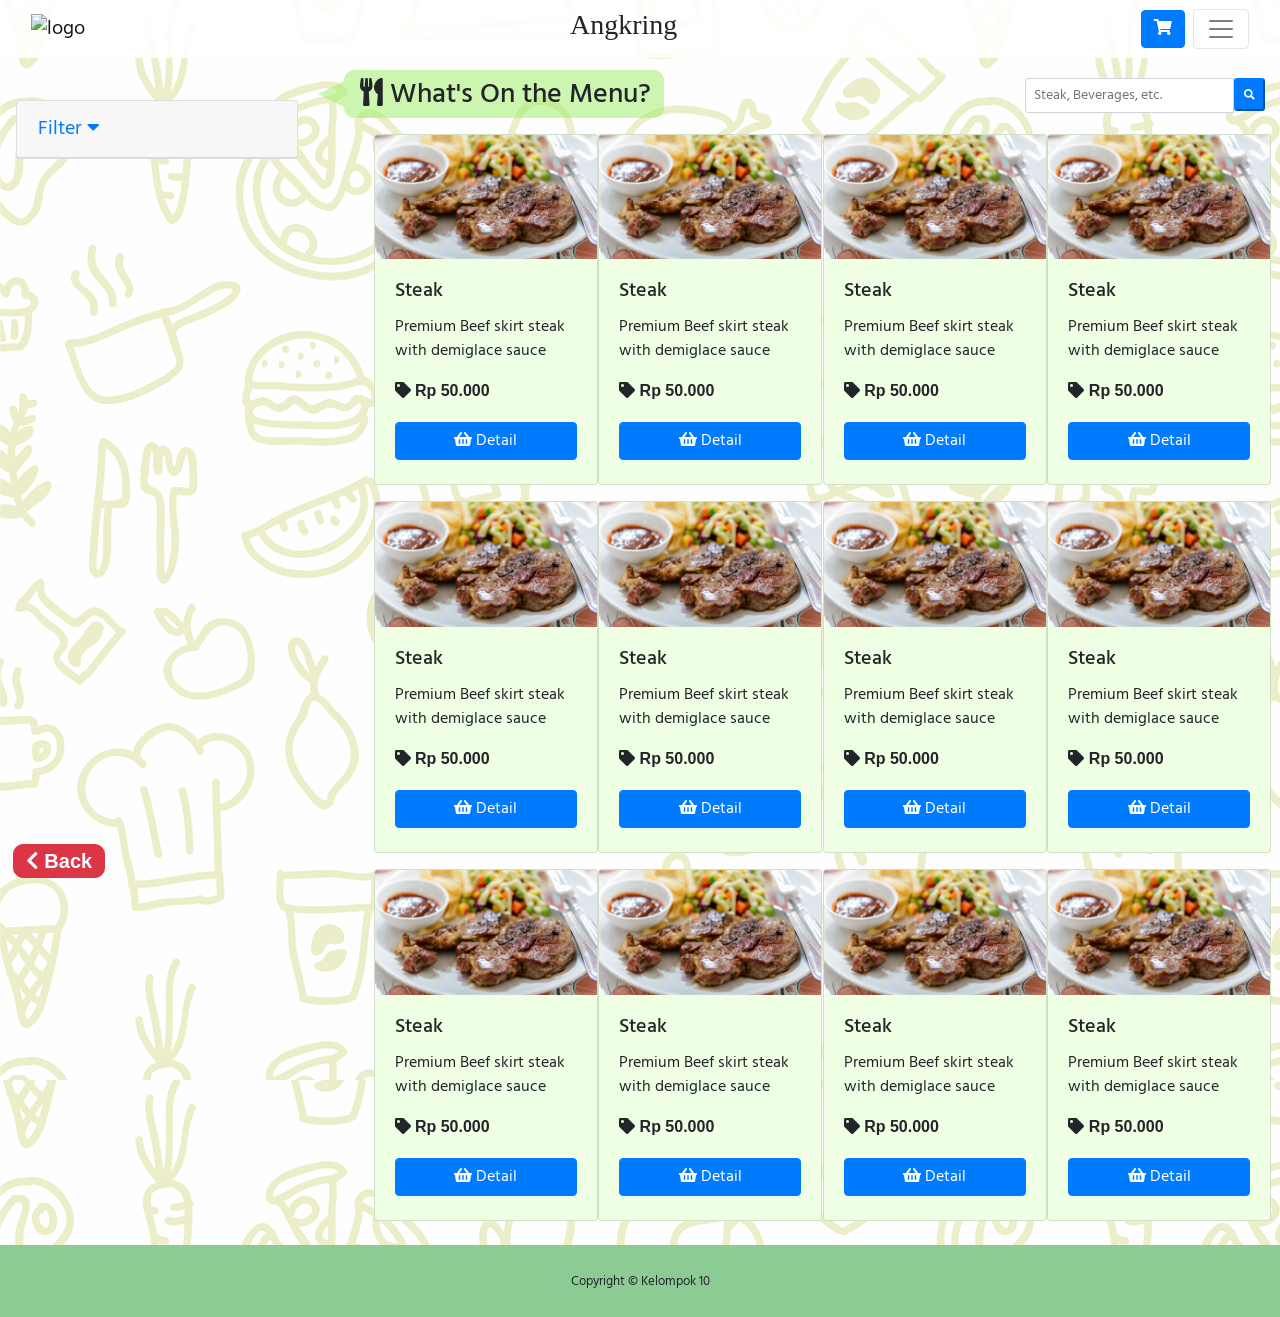
==== commit 640aef84: "Final, added admin page, dashboard and checkout page. Some minor changes" ====
--- a/Angkring/allmenu.html
+++ b/Angkring/allmenu.html
@@ -21,7 +21,7 @@
           <a class="navbar-brand" href="#"><img src="image/angkring logo.png" class="d-inline-block " alt="logo" style="width: 60px;"></a>
           <h3 class="ml-auto fadeInDown animated delay-1s" style="font-family: 'lobster', cursive; text-align: center;">Angkring</h3>
           <a class="btn btn-primary pull-right ml-auto mr-2" href="#" role="button" onclick="openNav()"><i class="fas fa-shopping-cart"></i></a>
-          <button class="navbar-toggler" type="button" data-toggle="collapse" data-target="#navbarSupportedContent" aria-controls="navbarSupportedContent" aria-expanded="false" aria-label="Toggle navigation">
+          <button class="navbar-toggler" type="button" data-toggle="collapse" data-target="#navbarSupportedContent ,#filtercollapse" aria-controls="navbarSupportedContent" aria-expanded="false" aria-label="Toggle navigation">
             <span class="navbar-toggler-icon"></span>
           </button>
 
@@ -40,7 +40,7 @@
                     <a class="nav-link" href="#">Beverage</a> 
                 </li>
                 <li class="nav-item ml-auto">
-                    <a class="nav-link" href="#">   </a> 
+                  <a class="nav-link" href="404.html">404</a>
                 </li>
                 <li class="nav-item ml-auto">
                   <a class="btn btn-outline-success my-2 my-sm-0 active" href="index cp.html" role="button"><i class="fas fa-home"></i> Home</a>
@@ -51,66 +51,116 @@
         </div>
 
         <div id="mySidenav" class="sidenav">
-            <a href="javascript:void(0)" class="closebtn" onclick="closeNav()">&times;</a>
-          <div class="col">
+          <a href="javascript:void(0)" class="closebtn d-inline pull-right" onclick="closeNav()">&times;</a>
+          <h2 class="ml-2 text-muted"> <i class="fas fa-shopping-cart"></i> Your Cart</h2>
+        <div class="col">
+         
             <div class="row">
-                <h2 class="ml-2 text-muted"> <i class="fas fa-shopping-cart"></i> Your Cart</h2>
+                <div class="card ml-2 mb-3 cartcard" style="width: 24rem; height: 8rem; ">
+                    <div class="row no-gutters">
+                      <div class="col-md-4">
+                        <img src="image/steak.jpg" class="rounded card-img cart-img" alt="...">
+                      </div>
+                      <div class="col-md-8 pull-left">
+                        <div class="card-body">
+                          <button type="button" onclick="animateCSS('.cartcard', 'lightSpeedOut')" class="btn btn-danger float-top float-right" style="height:8rem; margin-top:-1.30rem; margin-right: -1.25rem;;">X</button>
+                          <h4 class="card-title txtB text-wrap" style="margin-left: -1.50rem;"><b> Beef Steak</b></h4>
+                          <p class="card-text text-muted" style="margin-left: -1.50rem; margin-bottom: 0;">Rp 50.000</p>
+                          <div class="input-group pull-right mr-1 ml-auto mb-5 pr-1">
+                            <span class="input-group-btn">
+                                <button type="button" class="quantity-left-minus btn-sm btn-danger"  data-type="minus" data-field="">
+                                  <i class="fas fa-minus fa-xs fa-xs fa-xs"></i>
+                                </button>
+                            </span>
+                            <input type="text" id="quantity" name="quantity" class="form-control input-number text-center btn-sm" value="1" min="1" max="100">
+                            <span class="input-group-btn">
+                                <button type="button" class="quantity-right-plus btn-sm btn-success btn-number" data-type="plus" data-field="">
+                                    <span class="glyphicon glyphicon-plus"><i class="fas fa-plus fa-xs"></i></span>
+                                </button>
+                            </span>
+                        </div>
+                              <div class="row-1">
+                                  
+                            </div>
+                        </div>
+                      </div>
+                    </div>
+                  </div>
+                <div class="card ml-2 mb-3 cartcard2" style="width: 24rem; height: 8rem; ">
+                    <div class="row no-gutters">
+                      <div class="col-md-4">
+                        <img src="image/steak.jpg" class="rounded card-img cart-img" alt="...">
+                      </div>
+                      <div class="col-md-8 pull-left">
+                        <div class="card-body">
+                          <button type="button" onclick="animateCSS('.cartcard2', 'lightSpeedOut')" class="btn btn-danger float-top float-right" style="height:8rem; margin-top:-1.30rem; margin-right: -1.25rem;;">X</button>
+                          <h4 class="card-title txtB text-wrap" style="margin-left: -1.50rem;"><b> Beef Steak</b></h4>
+                          <p class="card-text text-muted" style="margin-left: -1.50rem; margin-bottom: 0;">Rp 50.000</p>
+                          <div class="input-group pull-right mr-1 ml-auto mb-5 pr-1">
+                            <span class="input-group-btn">
+                                <button type="button" class="quantity-left-minus2 btn-sm btn-danger"  data-type="minus" data-field="">
+                                  <i class="fas fa-minus fa-xs fa-xs fa-xs"></i>
+                                </button>
+                            </span>
+                            <input type="text" id="quantity2" name="quantity" class="form-control input-number text-center btn-sm" value="1" min="1" max="100">
+                            <span class="input-group-btn">
+                                <button type="button" class="quantity-right-plus2 btn-sm btn-success btn-number" data-type="plus" data-field="">
+                                    <span class="glyphicon glyphicon-plus"><i class="fas fa-plus fa-xs"></i></span>
+                                </button>
+                            </span>
+                        </div>
+                              <div class="row-1">
+                                  
+                            </div>
+                        </div>
+                      </div>
+                    </div>
+                  </div>
+                <div class="card ml-2 mb-3 cartcard3" style="width: 24rem; height: 8rem; ">
+                    <div class="row no-gutters">
+                      <div class="col-md-4">
+                        <img src="image/steak.jpg" class="rounded card-img cart-img" alt="...">
+                      </div>
+                      <div class="col-md-8 pull-left">
+                        <div class="card-body">
+                          <button type="button" onclick="animateCSS('.cartcard3', 'lightSpeedOut')" class="btn btn-danger float-top float-right" style="height:8rem; margin-top:-1.30rem; margin-right: -1.25rem;;">X</button>
+                          <h4 class="card-title txtB text-wrap" style="margin-left: -1.50rem;"><b> Beef Steak</b></h4>
+                          <p class="card-text text-muted" style="margin-left: -1.50rem; margin-bottom: 0;">Rp 50.000</p>
+                          <div class="input-group pull-right mr-1 ml-auto mb-5 pr-1">
+                            <span class="input-group-btn">
+                                <button type="button" class="quantity-left-minus3 btn-sm btn-danger"  data-type="minus" data-field="">
+                                  <i class="fas fa-minus fa-xs fa-xs fa-xs"></i>
+                                </button>
+                            </span>
+                            <input type="text" id="quantity3" name="quantity3" class="form-control input-number text-center btn-sm" value="1" min="1" max="100">
+                            <span class="input-group-btn">
+                                <button type="button" class="quantity-right-plus3 btn-sm btn-success btn-number" data-type="plus" data-field="">
+                                    <span class="glyphicon glyphicon-plus"><i class="fas fa-plus fa-xs"></i></span>
+                                </button>
+                            </span>
+                        </div>
+                              <div class="row-1">
+                                  
+                            </div>
+                        </div>
+                      </div>
+                    </div>
+                  </div>
+
+            
             </div>
-              <div class="row">
-                  <div class="card ml-2 mb-3" style="width: 24rem; height: 7.17rem; ">
-                      <div class="row no-gutters">
-                        <div class="col-md-4">
-                          <img src="image/steak.jpg" class="rounded card-img cart-img" alt="...">
-                        </div>
-                        <div class="col-md-8 pull-left">
-                          <div class="card-body">
-                            <button type="button" class="btn btn-danger float-top float-right" style="height:7.1rem; margin-top:-1.30rem; margin-right: -1.25rem;;">X</button>
-                            <h4 class="card-title txtB text-wrap" style="margin-left: -1.50rem;"><b> Beef Steak</b></h4>
-                            <p class="card-text text-muted" style="margin-left: -1.50rem;">Rp 50.000</p>
-                          </div>
-                        </div>
-                      </div>
-                    </div>
-                  <div class="card ml-2 mb-3" style="width: 24rem; height: 7.17rem; ">
-                      <div class="row no-gutters">
-                        <div class="col-md-4">
-                          <img src="image/steak.jpg" class="rounded card-img cart-img" alt="...">
-                        </div>
-                        <div class="col-md-8 pull-left">
-                          <div class="card-body">
-                            <button type="button" class="btn btn-danger float-top float-right" style="height:7.1rem; margin-top:-1.30rem; margin-right: -1.25rem;;">X</button>
-                            <h4 class="card-title txtB text-wrap" style="margin-left: -1.50rem;"><b> Beef Steak</b></h4>
-                            <p class="card-text text-muted" style="margin-left: -1.50rem;">Rp 50.000</p>
-                          </div>
-                        </div>
-                      </div>
-                    </div>
-                  <div class="card ml-2 mb-3" style="width: 24rem; height: 7.17rem; ">
-                      <div class="row no-gutters">
-                        <div class="col-md-4">
-                          <img src="image/steak.jpg" class="rounded card-img cart-img" alt="...">
-                        </div>
-                        <div class="col-md-8 pull-left">
-                          <div class="card-body">
-                            <button type="button" class="btn btn-danger float-top float-right" style="height:7.1rem; margin-top:-1.30rem; margin-right: -1.25rem;;">X</button>
-                            <h4 class="card-title txtB text-wrap" style="margin-left: -1.50rem;"><b> Beef Steak</b></h4>
-                            <p class="card-text text-muted" style="margin-left: -1.50rem;">Rp 50.000</p>
-                          </div>
-                        </div>
-                      </div>
-                    </div>
-              </div>
-              <button type="button" class="btn btn-success checkbtn btn-sm" onclick="location.href='checkout.html';"> <i class="fas fa-shopping-cart"></i> Checkout</button>
-          </div>  
-        </div>
+            
+        </div>  
+        <button type="button" class="btn btn-success checkbtn btn-sm pull-bottom" onclick="location.href='checkout.html';"> <i class="fas fa-shopping-cart"></i> Checkout</button>
+      </div>
 
     <div class="row">
             <div class="col">
-                <div class="card mt-3 ml-3 sticky-top filter-oke fadeInLeft animated delay-1s" style="background: rgba(156, 238, 101,0.2);">
+                <div class="card mt-3 ml-3 sticky-top filter-oke fadeInLeft animated delay-1s" style="background: #ffffff">
                     <header class="card-header">
                         <!-- <h6 class="title text-center font-weight-bold">Filter</h6> -->
-                        <a class="btn btn-link text-weight-bold text-center text-decoration-none" style=" font-size: 15pt;" data-toggle="collapse" href="#filtercollapse" role="button" aria-expanded="false" aria-controls="collapseExample">
-                          Filter
+                        <a class="btn btn-link text-weight-bold text-center text-decoration-none" style=" font-size: 15pt; padding: 0;" data-toggle="collapse" href="#filtercollapse" role="button" aria-expanded="false" aria-controls="collapseExample">
+                          Filter <i class="fas fa-caret-down"></i>
                         </a>
                       </header>   
                   <div class="collapse" id="filtercollapse">
@@ -179,9 +229,17 @@
         <div class="col-9">
             
           <div class="row ml-3 mt-1">
-            <div class="block">
-                <div class="talkbubble my-2"> <h3 class="ml-3"> <i class="fas fa-utensils mt-2"></i> All Menu</h3> </div>  
-            </div>
+            
+                <div class="talkbubble my-2"> <h3 class="ml-3"> <i class="fas fa-utensils mt-2"></i> What's On the Menu?</h3> </div>  
+                <div class="input-group ml-4 border-0 mt-3 fadeInRight animated " style=" left: 80%; width: 15rem;">
+                  <input type="text" id="quantity" name="quantity" class="form-control btn-sm"  placeholder="Steak, Beverages, etc. " >
+                  <span class="input-group-btn">
+                      <button type="button" class="quantity-right-plus btn-sm btn-primary btn-number" data-type="plus" data-field="">
+                          <span class="glyphicon glyphicon-plus"><i class="fas fa-search fa-xs"></i></span>
+                      </button>
+                  </span>
+                </div>
+
           
             <div class="col-12">
               <div class="container-fluid ">
@@ -191,7 +249,7 @@
                             <img src="Image/steak.jpg" class="card-img-top">
                               <div class="card-body">
                                 <h5 class="card-title">Steak</h5>
-                                <p class="card-text">Hell yeah, it's a fucking steak</p>
+                                <p class="card-text">Premium Beef skirt steak with demiglace sauce</p>
                                 <p class="font-weight-bold"><i class="fas fa-tag mb-2"></i>  Rp 50.000</p>
                                 <a href="#" class="btn btn-primary btn-block mt-3 mb-1" data-target="#produk1" data-toggle="modal"> <i class="fas fa-shopping-basket"></i>  Detail</a>                
                               </div>    
@@ -202,7 +260,7 @@
                             <img src="Image/steak.jpg" class="card-img-top">
                             <div class="card-body">
                               <h5 class="card-title">Steak</h5>
-                              <p class="card-text">Hell yeah, it's a fucking steak</p>
+                              <p class="card-text">Premium Beef skirt steak with demiglace sauce</p>
                               <p class="font-weight-bold"><i class="fas fa-tag mb-2"></i>  Rp 50.000</p>
                               <a href="#" class="btn btn-primary btn-block mt-3 mb-1" data-target="#produk1" data-toggle="modal"> <i class="fas fa-shopping-basket"></i>  Detail</a>                
                             </div>   
@@ -213,7 +271,7 @@
                             <img src="Image/steak.jpg" class="card-img-top">
                               <div class="card-body">
                                 <h5 class="card-title">Steak</h5>
-                                <p class="card-text">Hell yeah, it's a fucking steak</p>
+                                <p class="card-text">Premium Beef skirt steak with demiglace sauce</p>
                                 <p class="font-weight-bold"><i class="fas fa-tag mb-2"></i>  Rp 50.000</p>
                                 <a href="#" class="btn btn-primary btn-block mt-3 mb-1" data-target="#produk1" data-toggle="modal"> <i class="fas fa-shopping-basket"></i>  Detail</a>                
                               </div>
@@ -224,7 +282,7 @@
                             <img src="Image/steak.jpg" class="card-img-top">
                               <div class="card-body">
                                 <h5 class="card-title">Steak</h5>
-                                <p class="card-text">Hell yeah, it's a fucking steak</p>
+                                <p class="card-text">Premium Beef skirt steak with demiglace sauce</p>
                                 <p class="font-weight-bold"><i class="fas fa-tag mb-2"></i>  Rp 50.000</p>
                                 <a href="#" class="btn btn-primary btn-block mt-3 mb-1" data-target="#produk1" data-toggle="modal"> <i class="fas fa-shopping-basket"></i>  Detail</a>                
                               </div>   
@@ -237,7 +295,7 @@
                             <img src="Image/steak.jpg" class="card-img-top">
                               <div class="card-body">
                                 <h5 class="card-title">Steak</h5>
-                                <p class="card-text">Hell yeah, it's a fucking steak</p>
+                                <p class="card-text">Premium Beef skirt steak with demiglace sauce</p>
                                 <p class="font-weight-bold"><i class="fas fa-tag mb-2"></i>  Rp 50.000</p>
                                 <a href="#" class="btn btn-primary btn-block mt-3 mb-1" data-target="#produk1" data-toggle="modal"> <i class="fas fa-shopping-basket"></i>  Detail</a>                
                               </div>    
@@ -248,7 +306,7 @@
                             <img src="Image/steak.jpg" class="card-img-top">
                             <div class="card-body">
                               <h5 class="card-title">Steak</h5>
-                              <p class="card-text">Hell yeah, it's a fucking steak</p>
+                              <p class="card-text">Premium Beef skirt steak with demiglace sauce</p>
                               <p class="font-weight-bold"><i class="fas fa-tag mb-2"></i>  Rp 50.000</p>
                               <a href="#" class="btn btn-primary btn-block mt-3 mb-1" data-target="#produk1" data-toggle="modal"> <i class="fas fa-shopping-basket"></i>  Detail</a>                
                             </div>   
@@ -259,7 +317,7 @@
                             <img src="Image/steak.jpg" class="card-img-top">
                               <div class="card-body">
                                 <h5 class="card-title">Steak</h5>
-                                <p class="card-text">Hell yeah, it's a fucking steak</p>
+                                <p class="card-text">Premium Beef skirt steak with demiglace sauce</p>
                                 <p class="font-weight-bold"><i class="fas fa-tag mb-2"></i>  Rp 50.000</p>
                                 <a href="#" class="btn btn-primary btn-block mt-3 mb-1" data-target="#produk1" data-toggle="modal"> <i class="fas fa-shopping-basket"></i>  Detail</a>                
                               </div>
@@ -270,7 +328,7 @@
                             <img src="Image/steak.jpg" class="card-img-top">
                               <div class="card-body">
                                 <h5 class="card-title">Steak</h5>
-                                <p class="card-text">Hell yeah, it's a fucking steak</p>
+                                <p class="card-text">Premium Beef skirt steak with demiglace sauce</p>
                                 <p class="font-weight-bold"><i class="fas fa-tag mb-2"></i>  Rp 50.000</p>
                                 <a href="#" class="btn btn-primary btn-block mt-3 mb-1" data-target="#produk1" data-toggle="modal"> <i class="fas fa-shopping-basket"></i>  Detail</a>                
                               </div>   
@@ -283,7 +341,7 @@
                             <img src="Image/steak.jpg" class="card-img-top">
                               <div class="card-body">
                                 <h5 class="card-title">Steak</h5>
-                                <p class="card-text">Hell yeah, it's a fucking steak</p>
+                                <p class="card-text">Premium Beef skirt steak with demiglace sauce</p>
                                 <p class="font-weight-bold"><i class="fas fa-tag mb-2"></i>  Rp 50.000</p>
                                 <a href="#" class="btn btn-primary btn-block mt-3 mb-1" data-target="#produk1" data-toggle="modal"> <i class="fas fa-shopping-basket"></i>  Detail</a>                
                               </div>    
@@ -294,7 +352,7 @@
                             <img src="Image/steak.jpg" class="card-img-top">
                             <div class="card-body">
                               <h5 class="card-title">Steak</h5>
-                              <p class="card-text">Hell yeah, it's a fucking steak</p>
+                              <p class="card-text">Premium Beef skirt steak with demiglace sauce</p>
                               <p class="font-weight-bold"><i class="fas fa-tag mb-2"></i>  Rp 50.000</p>
                               <a href="#" class="btn btn-primary btn-block mt-3 mb-1" data-target="#produk1" data-toggle="modal"> <i class="fas fa-shopping-basket"></i>  Detail</a>                
                             </div>   
@@ -305,7 +363,7 @@
                             <img src="Image/steak.jpg" class="card-img-top">
                               <div class="card-body">
                                 <h5 class="card-title">Steak</h5>
-                                <p class="card-text">Hell yeah, it's a fucking steak</p>
+                                <p class="card-text">Premium Beef skirt steak with demiglace sauce</p>
                                 <p class="font-weight-bold"><i class="fas fa-tag mb-2"></i>  Rp 50.000</p>
                                 <a href="#" class="btn btn-primary btn-block mt-3 mb-1" data-target="#produk1" data-toggle="modal"> <i class="fas fa-shopping-basket"></i>  Detail</a>                
                               </div>
@@ -316,7 +374,7 @@
                             <img src="Image/steak.jpg" class="card-img-top">
                               <div class="card-body">
                                 <h5 class="card-title">Steak</h5>
-                                <p class="card-text">Hell yeah, it's a fucking steak</p>
+                                <p class="card-text">Premium Beef skirt steak with demiglace sauce</p>
                                 <p class="font-weight-bold"><i class="fas fa-tag mb-2"></i>  Rp 50.000</p>
                                 <a href="#" class="btn btn-primary btn-block mt-3 mb-1" data-target="#produk1" data-toggle="modal"> <i class="fas fa-shopping-basket"></i>  Detail</a>                
                               </div>   
@@ -374,7 +432,7 @@
         </div>
       </div>
 
-      <a href="user-main-page.html" class="btn btn-outline-danger mt-3 mb-1 fabtn fadeInLeft animated" ><i class="fas fa-chevron-left"></i> Back</a>
+      <a href="user-main-page.html" class="btn btn-danger mt-3 mb-1 fabtn fadeInLeft animated" ><i class="fas fa-chevron-left"></i> Back</a>
       <a href="user-main-page.html" class="btn mt-3 mb-1 greet-text fadeOutUp animated" > All Menu </a>
 
     <footer id="sticky-footer" class="mt-3 py-4 bg-light green-bg text-black-70">
--- a/Angkring/style-allmenu.css
+++ b/Angkring/style-allmenu.css
@@ -1,14 +1,19 @@
-.body{
+@import url("https://fonts.googleapis.com/css?family=Hind:400,700");
+body{
+  font-family: 'Hind', sans-serif;
     overflow-x:hidden;
     background-image: url('Image/bg-food.png');
+    
+    width: 100%;
+    height: 100%;
 }
 
 .sidenav {
-  height: 75%; /* 100% Full-height */
+  height: 100%; /* 100% Full-height */
   width: 0; /* 0 width - change this with JavaScript */
   position: fixed; /* Stay in place */
   z-index: 1234902; /* Stay on top */
-  top: 10%; /* Stay at the top */
+  top: 0%; /* Stay at the top */
   right: 0;
   background-color:   rgba(230, 230, 230, 0.9); 
   overflow-x: hidden; /* Disable horizontal scroll */
@@ -18,7 +23,7 @@
 
 .sidenav img{
   object-fit: cover;
-  height: 7.17rem;
+  height: 8rem;
   width: 7rem;
 }
 
@@ -46,15 +51,23 @@
   margin-left: 50px;
 }
 
+.input-group{
+  width: 7rem;
+  position: sticky;
+  right: 0;
+}
+
+
 .sidenav .checkbtn {
   position: absolute;
-  top: 100%;
+  /* top: 100%; */
+  bottom: 5%;
   right: 25px;
 }
 
 
 .talkbubble {
-    width: 11rem;
+    width: 20rem;
     height: 3rem;
     background:rgba(156, 238, 101,0.5);
     position: relative;
@@ -159,21 +172,23 @@
 
   .greet-text{
     position: relative;
-    display: block;
     width: 20rem;
-    margin-left: -10rem;        
+    margin-left: -10rem;
+    -moz-border-radius: 10px;
+    -webkit-border-radius: 10px;
+    border-radius: 10px;
+    display: block;        
     line-height: 20px;
     text-align: center;
     font-size: 20pt;
-    font-family: 'Segoe UI', Tahoma, Geneva, Verdana, sans-serif;
+    font-weight: bold;
     text-decoration: none;
     transition: ease all 0.3s;
     position: fixed;
-    top: 1%;
-    left: 50%;
+    top: 2%;
+    left:50%;
     -webkit-animation-delay: 0.3s;
     animation-delay: 0.3s;
-    z-index: 9999999;
   }
 
   .fabtn{
@@ -194,4 +209,5 @@
     left: 1%;
     bottom:2%;
   }
-/* .fabtn:hover{background: #26a74a} */+/* .fabtn:hover{background: #26a74a} */
+
